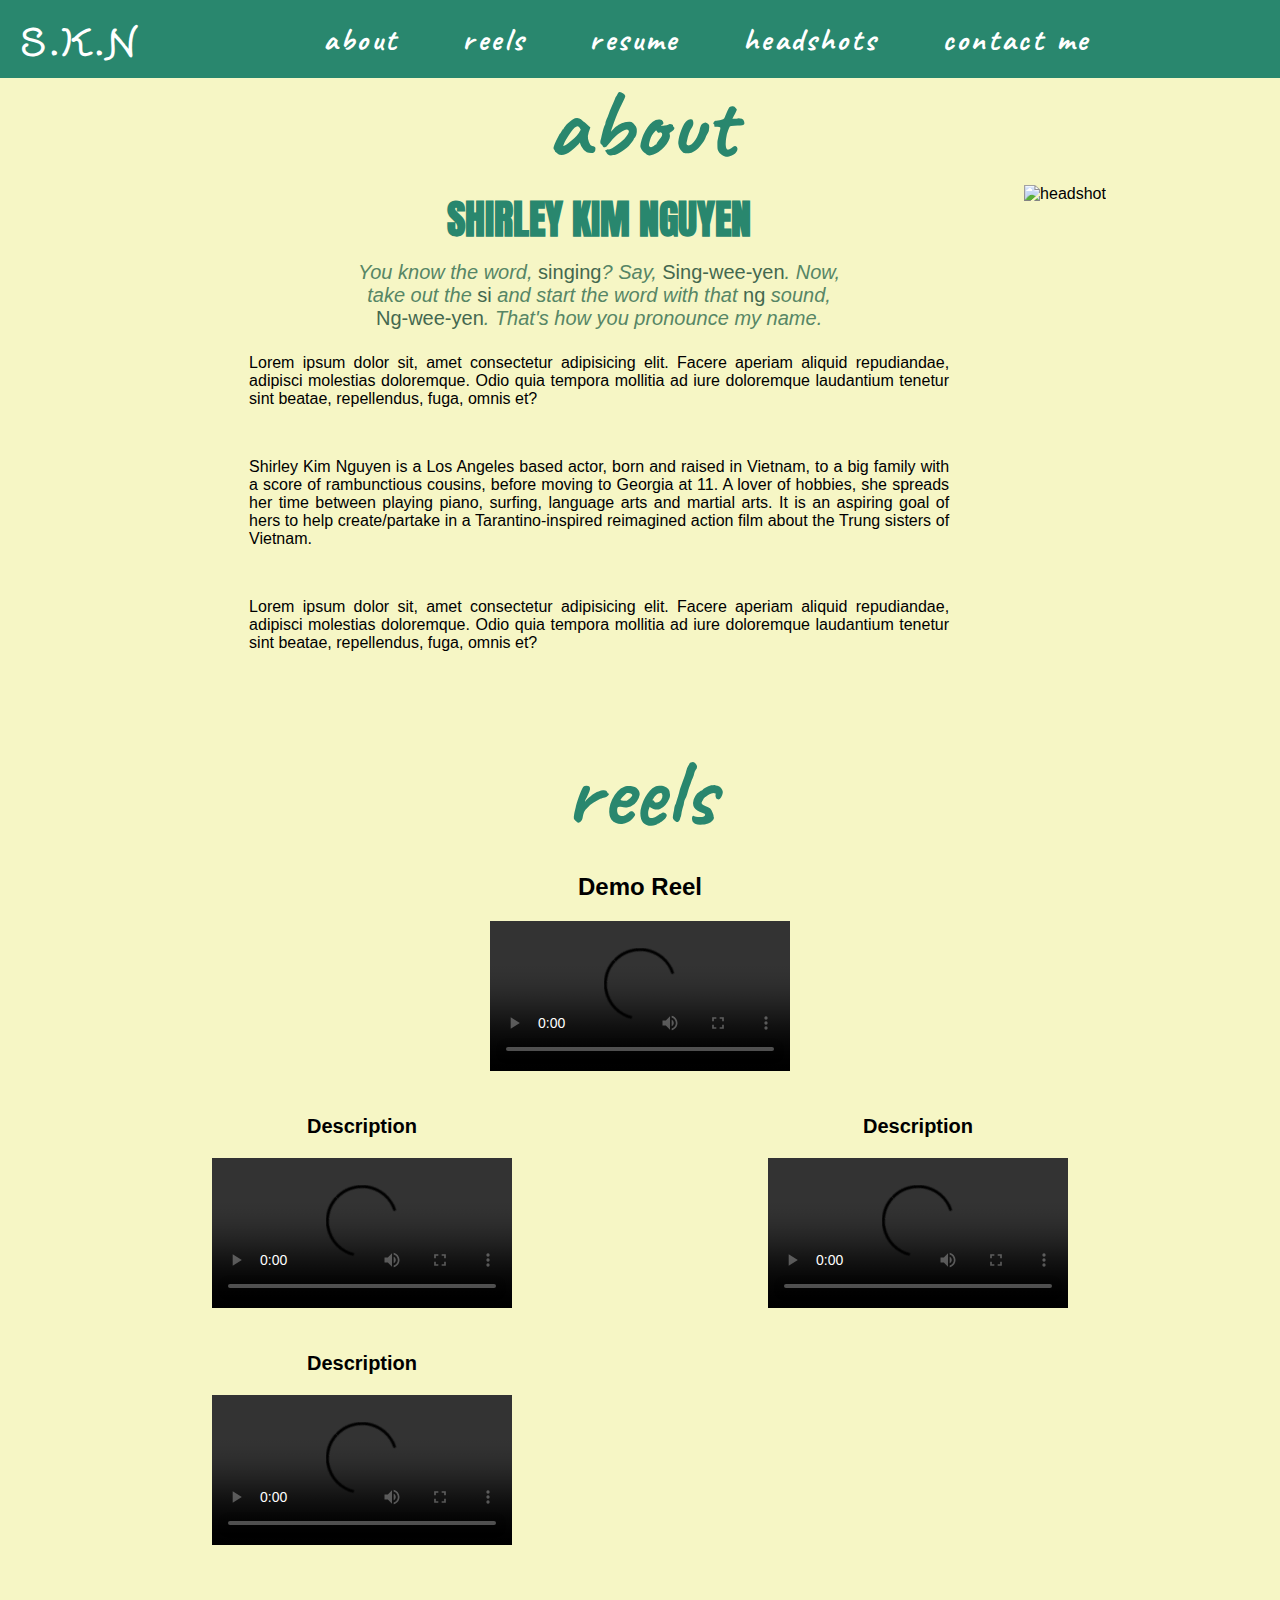
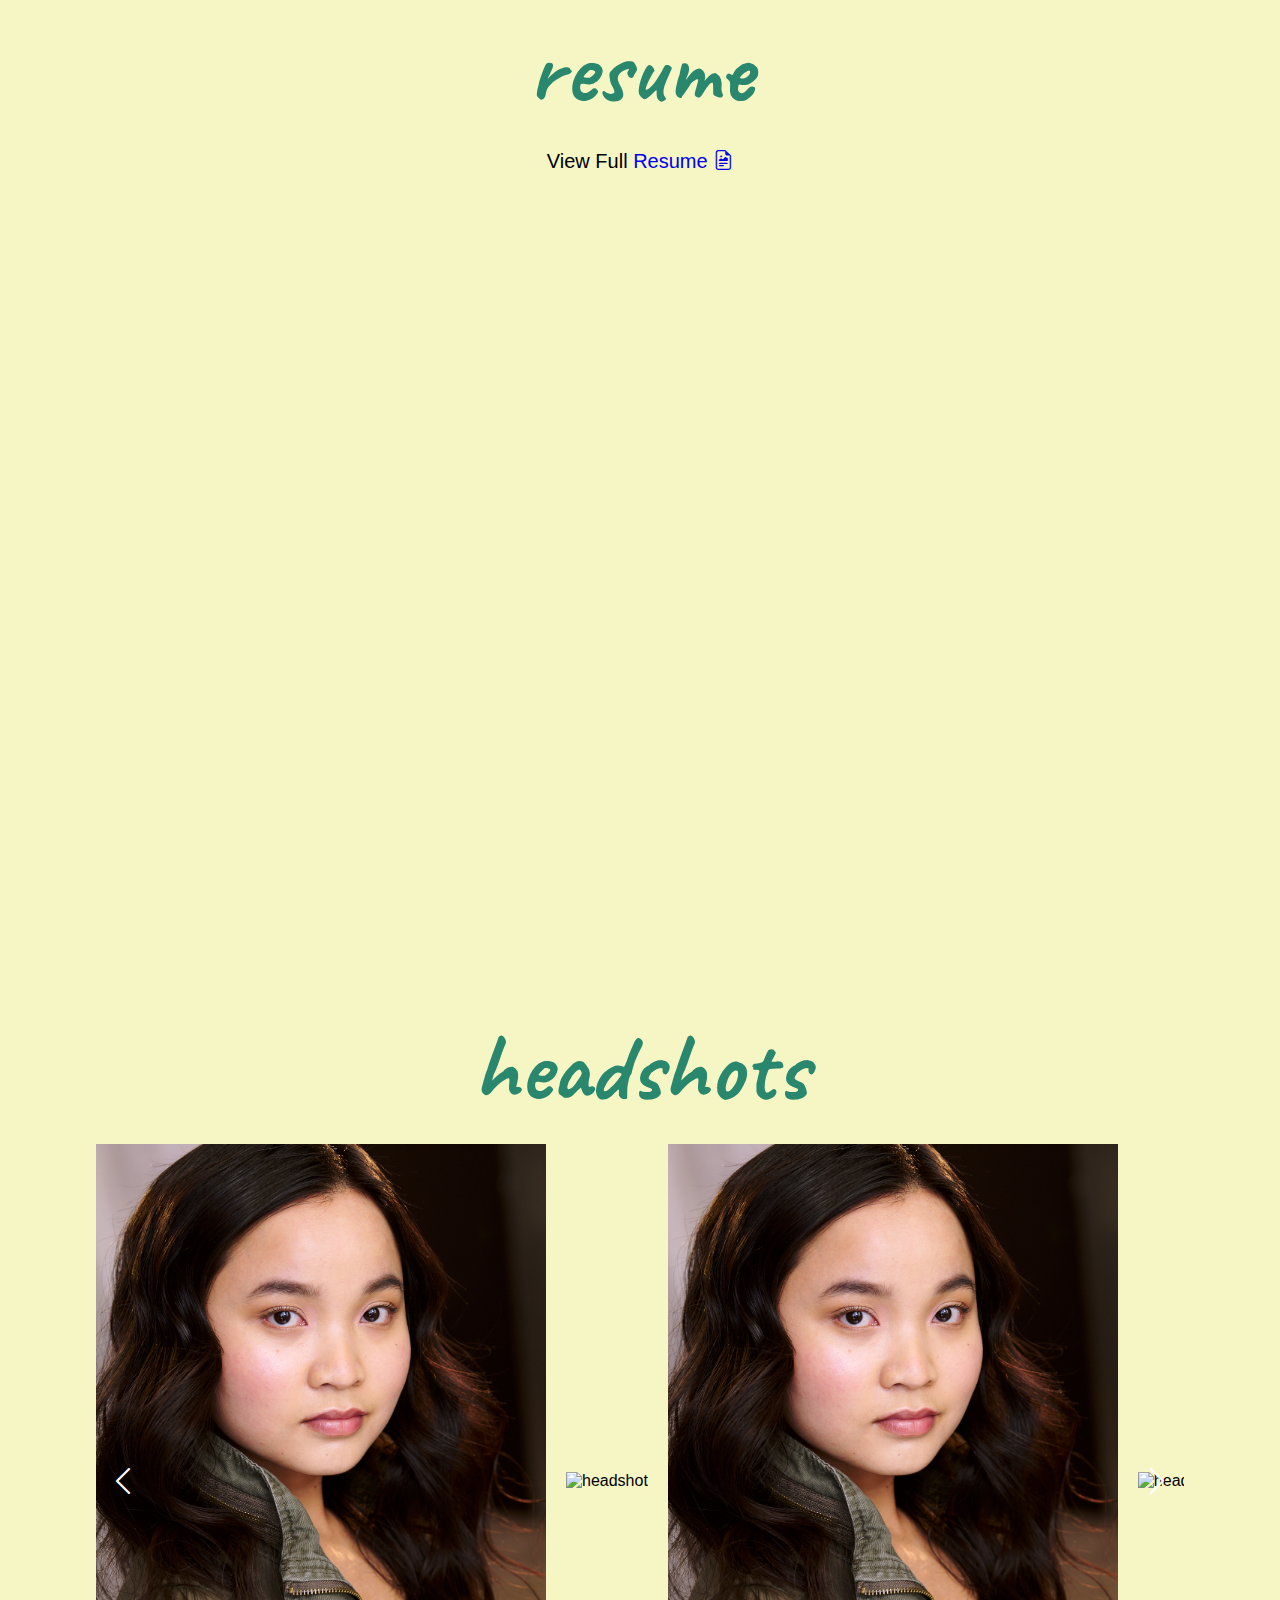
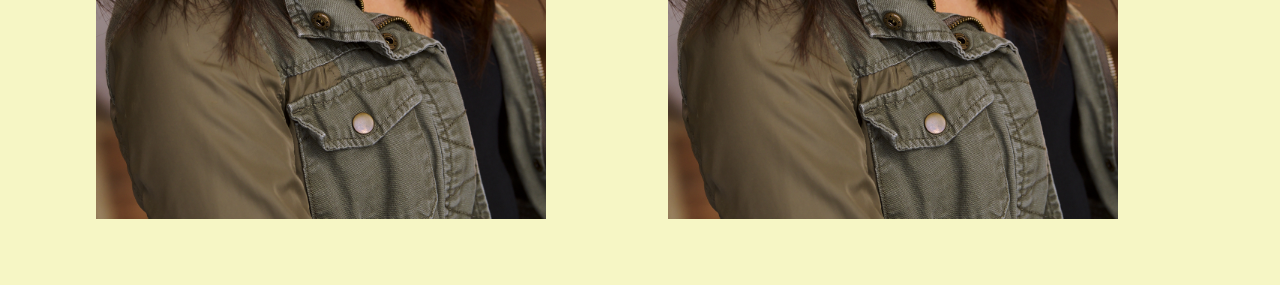
==== info.html @ 16e7fbbd "only finishing touches on nav menus are left. worked somewhat on SEO as well" ====
<!-- <!DOCTYPE html>
<html lang="en"> -->

<head>
    <meta charset="UTF-8" />
    <meta http-equiv="X-UA-Compatible" content="IE=edge" />
    <meta name="viewport" content="width=device-width, initial-scale=1.0" />

    <!-- CSS only -->
    <link rel="stylesheet" href="https://cdn.jsdelivr.net/npm/bootstrap-icons@1.7.2/font/bootstrap-icons.css" />

    <link rel="stylesheet" href="./styles/styles.css" />
    <link rel="stylesheet" href="./styles/info/info.css" />
    <link rel="stylesheet" href="./styles/info/info_navbar.css" />
    <link rel="stylesheet" href="./styles/info/headshots.css" />

    <title>Shirley Kim Nguyen</title>
</head>

<body>
    <header>
        <nav class="nav fixed_nav nav-dark nav_bg">
            <a class="nav_brand" href="/">S.K.N</a>
            <ul id="web_nav_tabs">
                <li>
                    <a class="nav_link" href="/info.html#about">about</a>
                </li>
                <li>
                    <a class="nav_link" href="/info.html#reels">reels</a>
                </li>
                <li>
                    <a class="nav_link" href="/info.html#resume">resume</a>
                </li>
                <li>
                    <a class="nav_link" href="/info.html#headshots">headshots</a>
                </li>
                <li>
                    <a class="nav_link" href="/info.html#contact">contact me</a>
                </li>
            </ul>
            <div class="nav_empty"></div>
            <label for="check" id="hamburger">
                <input type="checkbox" id="hamburger_check" />
                <span></span>
                <span></span>
                <span></span>
            </label>
            <div class="mobile_nav_menu">
                <ul id="mobile_nav_tabs">
                    <li>
                        <a class="nav_link" href="/">Shirley Kim Nguyen</a>
                    </li>
                    <li>
                        <a class="nav_link" href="/info.html#about">about</a>
                    </li>
                    <li>
                        <a class="nav_link" href="/info.html#reels">reels</a>
                    </li>
                    <li>
                        <a class="nav_link" href="/info.html#resume">resume</a>
                    </li>
                    <li>
                        <a class="nav_link" href="/info.html#headshots">headshots</a>
                    </li>
                    <li>
                        <a class="nav_link" href="/info.html#contact" id="contact_me">contact me</a>
                    </li>
                </ul>
            </div>
        </nav>
    </header>

    <main>
        <section id="about">
            <div class="heading">
                <h1>about</h1>
            </div>
            <div class="content image_first_mobile">
                <div class="branding">
                    <h1 class="title_name">SHIRLEY KIM NGUYEN</h1>
                    <div class="about_quote">
                        <em>
                            You know the word,
                            <span class="quote_highlight">singing</span>?
                            Say,
                            <span class="quote_highlight">Sing-wee-yen</span>. Now, take out the
                            <span class="quote_highlight">si</span> and
                            start the word with that
                            <span class="quote_highlight">ng</span>
                            sound,<wbr />
                            <span class="quote_highlight">Ng&#8209;wee&#8209;yen</span>. That's how you pronounce my
                            name.
                        </em>
                    </div>

                    <!-- <em><span class="role">actor</span></em> -->
                    <div class="caption">
                        <p>
                            Lorem ipsum dolor sit, amet consectetur
                            adipisicing elit. Facere aperiam aliquid
                            repudiandae, adipisci molestias doloremque. Odio
                            quia tempora mollitia ad iure doloremque
                            laudantium tenetur sint beatae, repellendus,
                            fuga, omnis et?
                        </p>
                        <br />
                        <p>
                            Shirley Kim Nguyen is a Los Angeles based actor,
                            born and raised in Vietnam, to a big family with
                            a score of rambunctious cousins, before moving
                            to Georgia at 11. A lover of hobbies, she
                            spreads her time between playing piano, surfing,
                            language arts and martial arts. It is an
                            aspiring goal of hers to help create/partake in
                            a Tarantino-inspired reimagined action film
                            about the Trung sisters of Vietnam.
                        </p>
                        <br />
                        <p>
                            Lorem ipsum dolor sit, amet consectetur
                            adipisicing elit. Facere aperiam aliquid
                            repudiandae, adipisci molestias doloremque. Odio
                            quia tempora mollitia ad iure doloremque
                            laudantium tenetur sint beatae, repellendus,
                            fuga, omnis et?
                        </p>
                    </div>
                </div>
                <img src="./public/img/headshots/headshot2.jpg" class="content_img" alt="headshot" />
            </div>
        </section>
        <section id="reels">
            <div class="heading">
                <h1>reels</h1>
            </div>
            <div class="reels_main">
                <h2>Demo Reel</h2>
                <video class="main_vid" controls>
                    <source src="./public/reels/NguyenShirleyKim_Reel.mp4" type="video/mp4" />
                </video>
            </div>
            <div class="reels_grid">
                <div class="reel_vid">
                    <h3>Description</h3>
                    <video class="vid" controls>
                        <source src="./public/reels/NguyenShirleyKim_Reel.mp4" type="video/mp4" />
                    </video>
                </div>
                <div class="reel_vid">
                    <h3>Description</h3>
                    <video class="vid" controls>
                        <source src="./public/reels/NguyenShirleyKim_Reel.mp4" type="video/mp4" />
                    </video>
                </div>
                <div class="reel_vid">
                    <h3>Description</h3>
                    <video class="vid" controls>
                        <source src="./public/reels/NguyenShirleyKim_Reel.mp4" type="video/mp4" />
                    </video>
                </div>
            </div>
        </section>
        <section id="resume">
            <div class="heading">
                <h1>resume</h1>
            </div>
            <p>View Full <a href="/public/ShirleyKimNguyen_Resume.pdf" target="_blank" rel="noopener noreferrer">Resume
                    <i class="bi bi-file-earmark-richtext"></i></a></p>
            <iframe src="./public/ShirleyKimNguyen_Resume.pdf#toolbar=0" frameborder="0"></iframe>
        </section>
        <section id="headshots">
            <div class="heading">
                <h1>headshots</h1>
            </div>
            <div class="headshot_gallery">
                <button class="btn horizontal_scroll" id="slide_left">
                    <i class="bi bi-chevron-left"></i>
                </button>
                <button class="btn horizontal_scroll" id="slide_right">
                    <i class="bi bi-chevron-right"></i>
                </button>
                <ul id="photo_list">
                    <li class="item">
                        <img src="./public/img/headshots/headshot.jpg" class="headshot_img" alt="headshot" />
                    </li>

                    <li class="item">
                        <img src="./public/img/headshots/headshot2.jpg" class="headshot_img" alt="headshot" />
                    </li>
                    <li class="item">
                        <img src="./public/img/headshots/headshot.jpg" class="headshot_img" alt="headshot" />
                    </li>
                    <li class="item">
                        <img src="./public/img/headshots/headshot2.jpg" class="headshot_img" alt="headshot" />
                    </li>
                    <li class="item">
                        <img src="./public/img/headshots/headshot.jpg" class="headshot_img" alt="headshot" />
                    </li>
                    <li class="item">
                        <img src="./public/img/headshots/headshot2.jpg" class="headshot_img" alt="headshot" />
                    </li>
                </ul>
            </div>
        </section>
    </main>

    <!-- JavaScript Bundle with Popper -->
    <script src="https://cdn.jsdelivr.net/npm/bootstrap@5.1.3/dist/js/bootstrap.bundle.min.js"
        integrity="sha384-ka7Sk0Gln4gmtz2MlQnikT1wXgYsOg+OMhuP+IlRH9sENBO0LRn5q+8nbTov4+1p"
        crossorigin="anonymous"></script>
    <script type="text/javascript" src="./javascript/headshotGallery.js"></script>
    <script type="text/javascript" src="./javascript/hamburgerMenu.js"></script>
</body>

</html>
---- styles/styles.css ----
/* fonts */
@import url('https://fonts.googleapis.com/css2?family=Anton&display=swap');

html, body {
    height: 100%;
    width: 100%;
    padding: 0;
    margin: 0;
    font-family: -apple-system, BlinkMacSystemFont, Segoe UI, Roboto, Oxygen,
        Ubuntu, Cantarell, Fira Sans, Droid Sans, Helvetica Neue, sans-serif;
}
---- styles/info/info.css ----
@import url("https://fonts.googleapis.com/css2?family=Anton&display=swap");
@import url("https://fonts.googleapis.com/css2?family=Architects+Daughter&family=Caveat&family=Gloria+Hallelujah&family=Rock+3D&display=swap");
@import url("https://fonts.googleapis.com/css2?family=Advent+Pro:wght@600&family=Arima+Madurai:wght@700&family=Luckiest+Guy&family=Poiret+One&family=Shadows+Into+Light&display=swap");
@import url("https://fonts.googleapis.com/css2?family=Yuji+Hentaigana+Akari&display=swap");

body {
    background-color: #fffce2;
    background-color: #c7c5d8;
    background-color: #f6f6c5;
}

main {
    width: 85%;
    margin: 0 auto;
    margin-bottom: 50px;
    padding-bottom: 50px;
}

h1 {
    margin: 0 auto;
}

/* Section headings  */
.heading {
    width: 100%;
    display: flex;
    justify-content: center;
    align-items: center;
    padding: 64px 0 0 0;
}

.heading h1 {
    font-family: "Caveat", cursive;
    /* font-family: 'Architects Daughter', cursive; */
    /* font-family: 'Gloria Hallelujah', cursive; */
    font-size: 6rem;
    text-align: center;
    color: #29876e;
}

.content {
    display: flex;
    justify-content: center;
    align-items: start;
}

.content_img {
    max-width: 500px;
    margin-bottom: 30px;
}

.branding {
    display: flex;
    flex-direction: column;
    align-items: center;
    text-align: center;
    max-width: 700px;
    margin: 0 75px;
    padding: 0px;
    color: #000000;
}

.title_name {
    font-family: "Anton", sans-serif;
    font-size: 2.5em;
    margin: 0.25rem auto;
    color: #29876e;
}

.about_quote {
    max-width: 500px;
    font-size: 1.25rem;
    text-align: cetner;
    color: #578665;
    margin: 0.5rem auto;
}

.quote_highlight {
    font-style: normal;
    color: #44684f;
}

.caption {
    text-align: justify;
}

.reels_main {
    display: flex;
    flex-direction: column;
    justify-content: space-between;
    align-items: center;
    margin-bottom: 1.5rem;
}

.reels_main h2 {
    font-size: 1.5rem;
}

.main_vid {
    max-width: 80%;
}

.reels_grid {
    display: grid;
    grid-template-columns: repeat(2, 1fr);
    gap: 1.5rem;
    margin: 0 auto;
}

.reel_vid {
    display: flex;
    flex-direction: column;
    justify-content: space-between;
    align-items: center;
}

.reel_vid h3 {
    font-size: 1.25rem;
}

.vid {
    max-width: 100%;
}

iframe {
    width: 100%;
    min-height: 750px;
}

#resume p {
    font-size: 1.25rem;
    text-align: center;
}

#resume p a {
    text-decoration: none;
}

@media screen and (max-width: 1200px) {
    main {
        padding-bottom: 20px;
    }

    .heading {
        padding: 60px 0 0 0;
    }

    .heading h1 {
        font-size: 5rem;
    }

    .content {
        flex-direction: column;
        align-items: center;
    }

    .image_first_mobile {
        flex-direction: column-reverse;
    }

    .title_name {
        font-size: 2rem;
    }

    .main_vid {
        max-width: 100%;
    }

    .reels_grid {
        grid-template-columns: 1fr;
    }

    @media (max-width: 768px) {
        .content_img {
            max-width: 85vw;
        }
        .navbar-brand {
            font-size: 1rem;
        }
    }
}

@media screen and (max-width: 650px) {
    iframe {
        min-height: 450px;
    }
}
---- styles/info/info_navbar.css ----
@import url("https://fonts.googleapis.com/css2?family=Anton&display=swap");
@import url("https://fonts.googleapis.com/css2?family=Architects+Daughter&family=Caveat&family=Gloria+Hallelujah&family=Rock+3D&display=swap");

.nav {
    display: flex;
    justify-content: space-between;
    align-items: center;
    padding: 0.5rem 1.25rem;
}

.fixed_nav {
    position: fixed;
    top: 0;
    right: 0;
    left: 0;
    z-index: 2;
}

.nav_bg {
    /* background-color: rgba(74, 55, 55, 0.95); */
    background-color: rgba(255, 252, 226, 0.5);
    background-color: #37483c;
    background-color: #29876e;
    /* background-color: transparent; */
}

#web_nav_tabs {
    margin: 0;
    padding: 0;
    display: flex;
    justify-content: center;
    align-items: center;
    list-style: none;
}

.nav_brand {
    padding-top: 0.3125rem;
    padding-bottom: 0.3125rem;
    margin-right: 1rem;
    text-decoration: none;
    font-size: 2.25rem;
    font-weight: bold;
    font-family: "Yuji Hentaigana Akari", cursive;
    color: #fff;
}

.nav_link {
    display: block;
    padding: 0.25rem 2rem;

    font-family: "Caveat", cursive;
    text-decoration: none;
    font-size: 2rem;
    font-weight: bold;
    letter-spacing: 0.15rem;

    color: #fff;
}

.nav_brand:hover,
.nav_link:hover {
    color: #fff;
}

.nav_link:hover {
    border-bottom: 2px solid #fff;
}

#hamburger {
    display: flex;
    flex-direction: column;
    align-items: flex-end;
    width: 35px;
    cursor: pointer;
    z-index: 4;
}

#hamburger span {
    background: #315a39;
    background: #fff;
    border-radius: 10px;
    height: 4px;
    margin: 4px 0;
    transition: 0.4s cubic-bezier(0.68, -0.6, 0.32, 1.6);
}

span:nth-of-type(1) {
    width: 50%;
}

span:nth-of-type(2) {
    width: 100%;
}

span:nth-of-type(3) {
    width: 75%;
}

input[type="checkbox"] {
    display: none;
}

input[type="checkbox"]:checked ~ span:nth-of-type(1) {
    transform-origin: bottom;
    transform: rotatez(-45deg) translate(-5px, 1px);
}

input[type="checkbox"]:checked ~ span:nth-of-type(2) {
    transform-origin: top;
    transform: rotatez(45deg);
}

input[type="checkbox"]:checked ~ span:nth-of-type(3) {
    transform-origin: bottom;
    width: 50%;
    transform: translate(-15px, -7px) rotatez(-45deg);
}

.mobile_nav_menu {
    position: fixed;
    display: flex;
    justify-content: center;
    align-items: center;

    transform: translateY(-100%);
    transition: transform 0.4s;

    top: 0;
    left: 0;
    right: 0;
    bottom: 0;
    z-index: 3;

    background: #29876e;

    padding-top: 4rem;
}

#mobile_nav_tabs {
    margin: 0;
    padding: 0;

    display: flex;
    flex-direction: column;
    justify-content: space-evenly;
    align-items: center;

    color: white;
    list-style: none;
    text-align: center;
    height: 45%;
}

.show_mobile_nav_menu {
    transform: translateY(0);
}

@media screen and (max-width: 1100px) {
    .nav_brand {
        font-size: 1.5rem;
    }

    #web_nav_tabs {
        display: none;
    }

    .nav_empty {
        display: none;
    }

    .nav_link#contact_me {
        color: #f6f6c5;
        border: 2px solid #f6f6c5;
        border-radius: 5px;
        transition: 0.2s ease-in-out;
        background: #b8d5cd;
        /* background: linear-gradient(to right, #f5f7fa -50%, #29876e 250%); */
        background: transparent;
        /* color: #29876e; */
    }
}

@media screen and (min-width: 1100px) {
    #hamburger {
        display: none;
    }
}
---- styles/info/headshots.css ----
:root {
    --slider-color-from: rgba(0, 0, 0, 0.1);
    --slider-color-to: rgba(0, 0, 0, 0.5);
}

.headshot_gallery {
    position: relative;
}

.horizontal_scroll {
    position: absolute;
    top: 0;
    bottom: 0;
    z-index: 1;
    display: flex;
    justify-content: center;
    align-items: center;
    min-width: 50px;
    width: 5%;
    font-size: 2rem;
    color: #fff;
}

.btn {
    background-color: transparent;
    text-decoration: none;
    text-align: center;
    border: none;
    background-color: transparent;
    /* font-size: 1.5rem; */
}

.horizontal_scroll:hover {
    background-color: var(--slider-color-to);
    color: #efefef;
}

#slide_left {
    left: 0;
}

#slide_right {
    right: 0;
}

#photo_list {
    display: flex;
    overflow-x: hidden;
    padding: 0;

    /* prevent accidentally going back or triggering other swipe events */
    overscroll-behavior: contain;

    /* hide scroll bar */
    scrollbar-width: none; /* Firefox */

    /* disbable vertical scroll for touch */
    touch-action: pan-x;

    /* scroll snapping */
    scroll-snap-type: x mandatory;

    scroll-behavior: smooth;

    column-gap: 20px;
}

/* hide scroll bar for Chrome, Safari, Opera, maybe Edge too (b/c Edge doesn't use -ms-overflow-style) */
#photo_list::-webkit-scrollbar {
    display: none;
}

.item {
    flex-shrink: 0;

    /* scroll snapping */
    scroll-snap-align: center;

    /* maybe this will work in the future 🤷‍♂️ */
    scroll-snap-stop: always;

    display: flex;
    justify-content: center;
    align-items: center;
}

.item:last-child {
    position: relative;
    scroll-snap-align: end;
}

.item:last-child::after {
    position: absolute;
    left: 100%;
    height: 1px;
    width: 20px;
    display: block;
    content: "";
}

.headshot_img {
    max-width: 450px;
}

@media screen and (max-width: 600px), (max-height: 600px) {
    .headshot_img {
        max-width: 200px;
    }
}
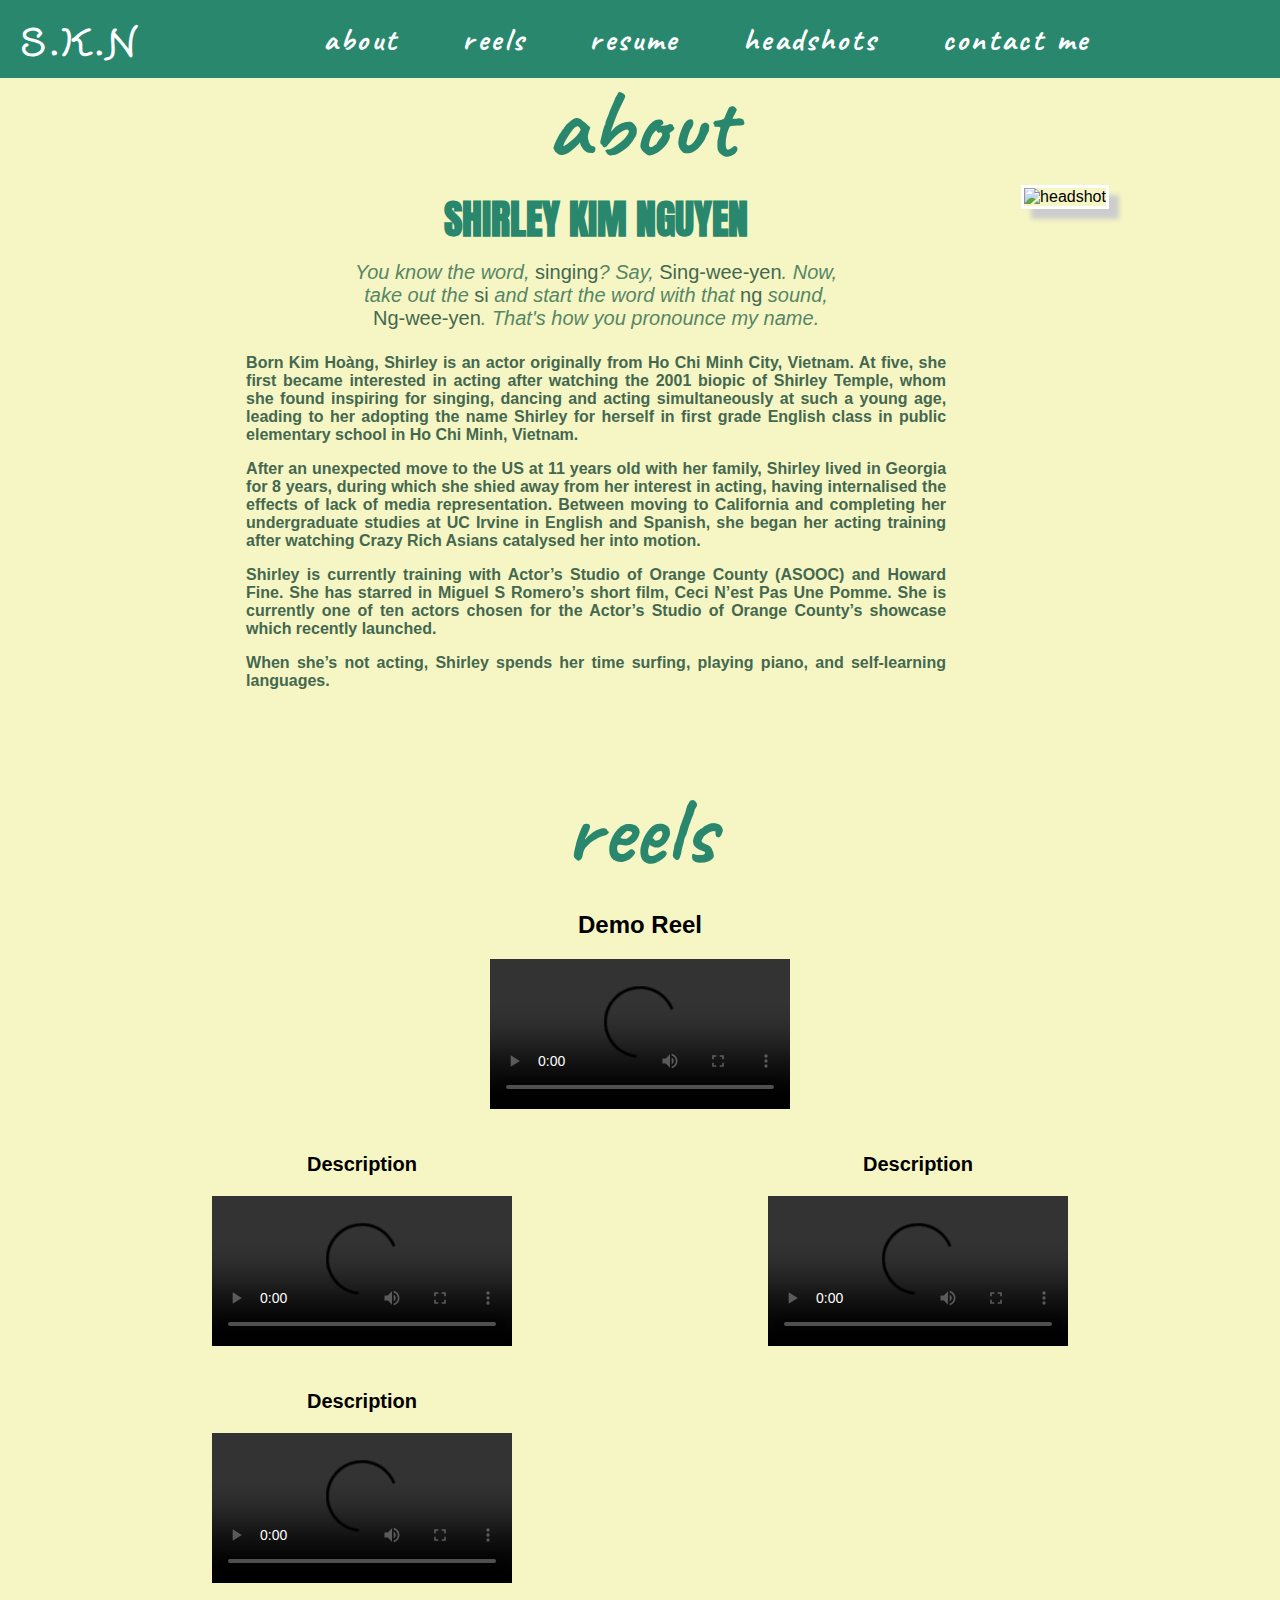
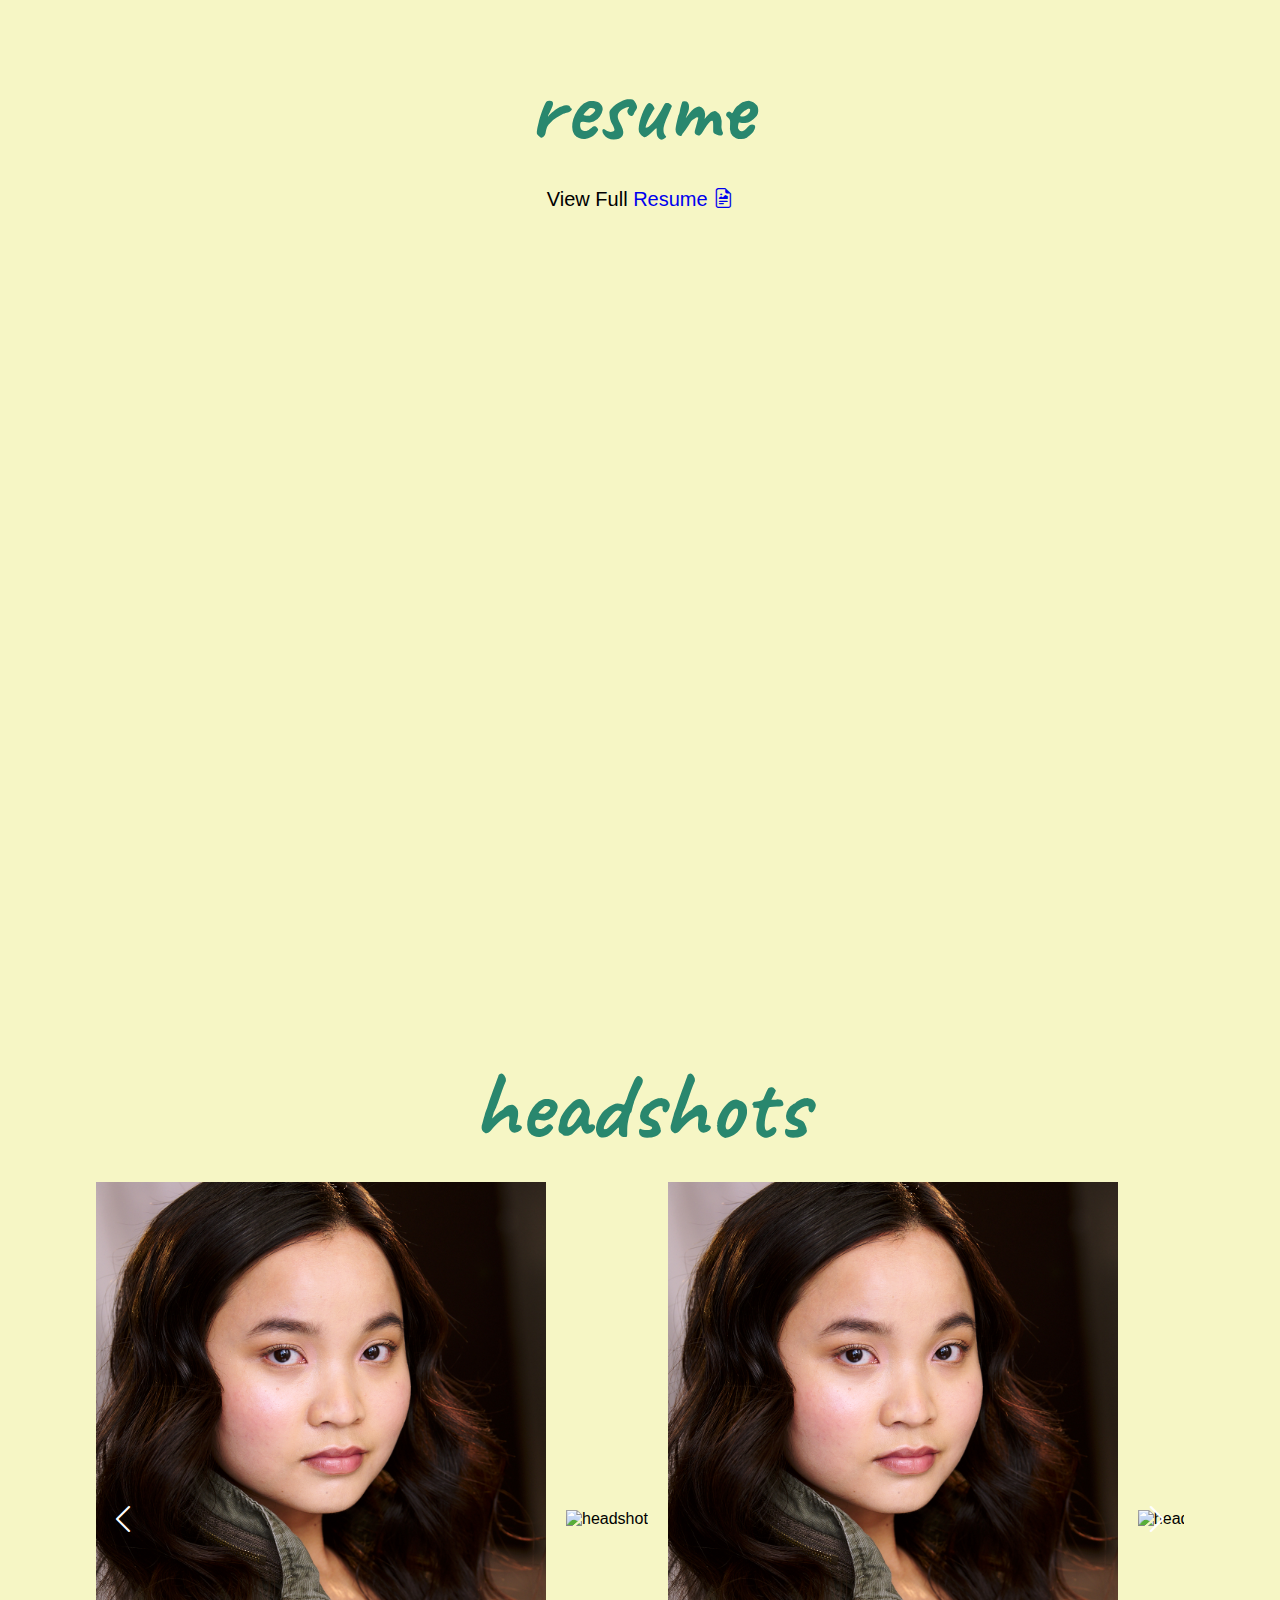
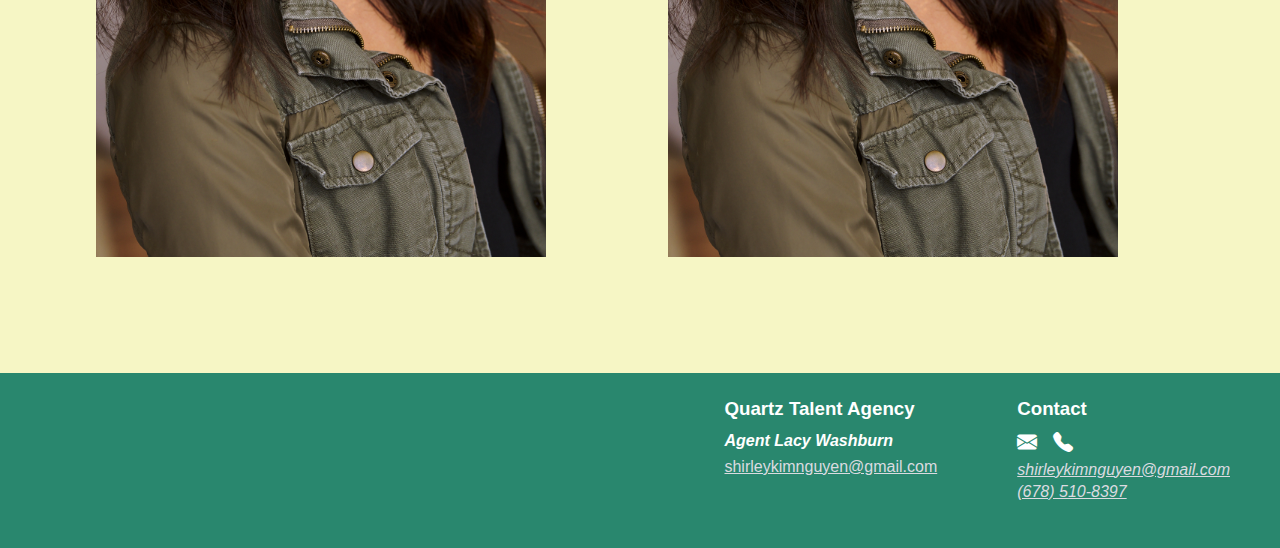
==== commit 7131121e: "added footer for both mobile and web" ====
--- a/info.html
+++ b/info.html
@@ -13,8 +13,13 @@
     <link rel="stylesheet" href="./styles/info/info.css" />
     <link rel="stylesheet" href="./styles/info/info_navbar.css" />
     <link rel="stylesheet" href="./styles/info/headshots.css" />
-
-    <title>Shirley Kim Nguyen</title>
+    <link rel="stylesheet" href="./styles/info/footer.css" />
+
+    <!-- Canonical URL -->
+    <link rel="canonical" href="https://skn1997.github.io/info" />
+    <link rel="alternate" href="https://skn1997.github.io/info.html" />
+
+    <title>Shirley Kim Nguyen | Portfolio Website</title>
 </head>
 
 <body>
@@ -48,7 +53,7 @@
             <div class="mobile_nav_menu">
                 <ul id="mobile_nav_tabs">
                     <li>
-                        <a class="nav_link" href="/">Shirley Kim Nguyen</a>
+                        <a class="nav_link" href="/" id="mobile_nav_tabs_home">S.K.N</a>
                     </li>
                     <li>
                         <a class="nav_link" href="/info.html#about">about</a>
@@ -95,35 +100,28 @@
 
                     <!-- <em><span class="role">actor</span></em> -->
                     <div class="caption">
+                        <p>Born Kim Hoàng, Shirley is an actor originally from Ho Chi Minh City, Vietnam. At five, she
+                            first became interested in acting after watching the 2001 biopic of Shirley Temple, whom she
+                            found inspiring for singing, dancing and acting simultaneously at such a young age, leading
+                            to her adopting the name Shirley for herself in first grade English class in public
+                            elementary school in Ho Chi Minh, Vietnam.
+                        </p>
                         <p>
-                            Lorem ipsum dolor sit, amet consectetur
-                            adipisicing elit. Facere aperiam aliquid
-                            repudiandae, adipisci molestias doloremque. Odio
-                            quia tempora mollitia ad iure doloremque
-                            laudantium tenetur sint beatae, repellendus,
-                            fuga, omnis et?
+                            After an unexpected move to the US at 11 years old with her family, Shirley lived in Georgia
+                            for 8 years, during which she shied away from her interest in acting, having internalised
+                            the effects of lack of media representation. Between moving to California and completing her
+                            undergraduate studies at UC Irvine in English and Spanish, she began her acting training
+                            after watching Crazy Rich Asians catalysed her into motion.
                         </p>
-                        <br />
                         <p>
-                            Shirley Kim Nguyen is a Los Angeles based actor,
-                            born and raised in Vietnam, to a big family with
-                            a score of rambunctious cousins, before moving
-                            to Georgia at 11. A lover of hobbies, she
-                            spreads her time between playing piano, surfing,
-                            language arts and martial arts. It is an
-                            aspiring goal of hers to help create/partake in
-                            a Tarantino-inspired reimagined action film
-                            about the Trung sisters of Vietnam.
+                            Shirley is currently training with Actor’s Studio of Orange County (ASOOC) and Howard Fine.
+                            She has starred in Miguel S Romero’s short film, Ceci N’est Pas Une Pomme. She is currently
+                            one of ten actors chosen for the Actor’s Studio of Orange County’s showcase which recently
+                            launched.
                         </p>
-                        <br />
                         <p>
-                            Lorem ipsum dolor sit, amet consectetur
-                            adipisicing elit. Facere aperiam aliquid
-                            repudiandae, adipisci molestias doloremque. Odio
-                            quia tempora mollitia ad iure doloremque
-                            laudantium tenetur sint beatae, repellendus,
-                            fuga, omnis et?
-                        </p>
+                            When she’s not acting, Shirley spends her time surfing, playing piano, and self-learning
+                            languages.</p>
                     </div>
                 </div>
                 <img src="./public/img/headshots/headshot2.jpg" class="content_img" alt="headshot" />
@@ -204,10 +202,25 @@
         </section>
     </main>
 
-    <!-- JavaScript Bundle with Popper -->
-    <script src="https://cdn.jsdelivr.net/npm/bootstrap@5.1.3/dist/js/bootstrap.bundle.min.js"
-        integrity="sha384-ka7Sk0Gln4gmtz2MlQnikT1wXgYsOg+OMhuP+IlRH9sENBO0LRn5q+8nbTov4+1p"
-        crossorigin="anonymous"></script>
+    <footer id="contact">
+        <div class="agency_contact">
+            <h3>Quartz Talent Agency</h3>
+            <h4 id="agent_name">Agent Lacy Washburn</h4>
+            <p><a href="mailto: shirleykimnguyen@gmail.com">shirleykimnguyen@gmail.com</a></p>
+        </div>
+        <div class="my_contact">
+            <h3>Contact</h3>
+            <div class="my_contact_icons">
+                <p><a href="mailto: shirleykimnguyen@gmail.com"><i class="bi bi-envelope-fill"></i></a></p>
+                <p><a href="tel:+16785108397"><i class="bi bi-telephone-fill"></i></a></p>
+            </div>
+            <div class="my_contact_info">
+                <p><a href="mailto: shirleykimnguyen@gmail.com"><em>shirleykimnguyen@gmail.com</em></a></p>
+                <p><a href="tel:+16785108397"><em>(678) 510-8397</em></a></p>
+            </div>
+        </div>
+    </footer>
+
     <script type="text/javascript" src="./javascript/headshotGallery.js"></script>
     <script type="text/javascript" src="./javascript/hamburgerMenu.js"></script>
 </body>
--- a/styles/info/info.css
+++ b/styles/info/info.css
@@ -4,8 +4,6 @@
 @import url("https://fonts.googleapis.com/css2?family=Yuji+Hentaigana+Akari&display=swap");
 
 body {
-    background-color: #fffce2;
-    background-color: #c7c5d8;
     background-color: #f6f6c5;
 }
 
@@ -31,8 +29,7 @@
 
 .heading h1 {
     font-family: "Caveat", cursive;
-    /* font-family: 'Architects Daughter', cursive; */
-    /* font-family: 'Gloria Hallelujah', cursive; */
+
     font-size: 6rem;
     text-align: center;
     color: #29876e;
@@ -45,8 +42,11 @@
 }
 
 .content_img {
-    max-width: 500px;
+    border: 3px solid #fff;
+    max-width: 450px;
     margin-bottom: 30px;
+    box-shadow: 5px 5px rgb(112, 112, 112);
+    box-shadow: 10px 10px 5px #ccc;
 }
 
 .branding {
@@ -82,6 +82,8 @@
 
 .caption {
     text-align: justify;
+    color: #44684f;
+    font-weight: 600;
 }
 
 .reels_main {
--- a/styles/info/footer.css
+++ b/styles/info/footer.css
@@ -0,0 +1,96 @@
+footer {
+    position: relative;
+    bottom: 0;
+    left: 0;
+    right: 0;
+    background-color: #29876e;
+
+    display: flex;
+    justify-content: flex-end;
+    align-items: flex-start;
+
+    min-height: 125px;
+    padding: 25px 50px;
+}
+
+.agency_contact *,
+.my_contact * {
+    margin-top: 0;
+    margin-bottom: 0;
+}
+
+.agency_contact {
+    display: flex;
+    flex-direction: column;
+    justify-content: flex-start;
+    align-items: flex-start;
+
+    color: #fff;
+}
+
+.my_contact {
+    display: flex;
+    flex-direction: column;
+    justify-content: flex-start;
+    align-items: flex-start;
+
+    color: #fff;
+}
+
+.my_contact_info a,
+.agency_contact a {
+    color: #fff;
+    color: #dbdbe0;
+}
+
+#agent_name {
+    font-style: italic;
+    font-weight: 600;
+}
+
+.agency_contact h3,
+.my_contact h3 {
+    margin-bottom: 0.75rem;
+}
+
+.agency_contact h4 {
+    margin-bottom: 0.5rem;
+}
+
+.my_contact_icons {
+    display: flex;
+    justify-content: flex-start;
+    align-items: center;
+    margin-bottom: 0.55rem;
+    font-size: 1.25rem;
+}
+
+.my_contact_icons a {
+    color: #fff;
+    margin-right: 1rem;
+}
+
+.my_contact_info p {
+    margin-bottom: 0.25rem;
+}
+
+@media screen and (min-width: 600px) {
+    footer > div {
+        margin: 0 2.5rem;
+    }
+
+    footer > div:nth-last-child(1) {
+        margin-right: 0;
+    }
+}
+
+@media screen and (max-width: 600px) {
+    footer {
+        flex-direction: column-reverse;
+        align-items: flex-start;
+    }
+
+    footer > div {
+        margin: 1rem 0;
+    }
+}
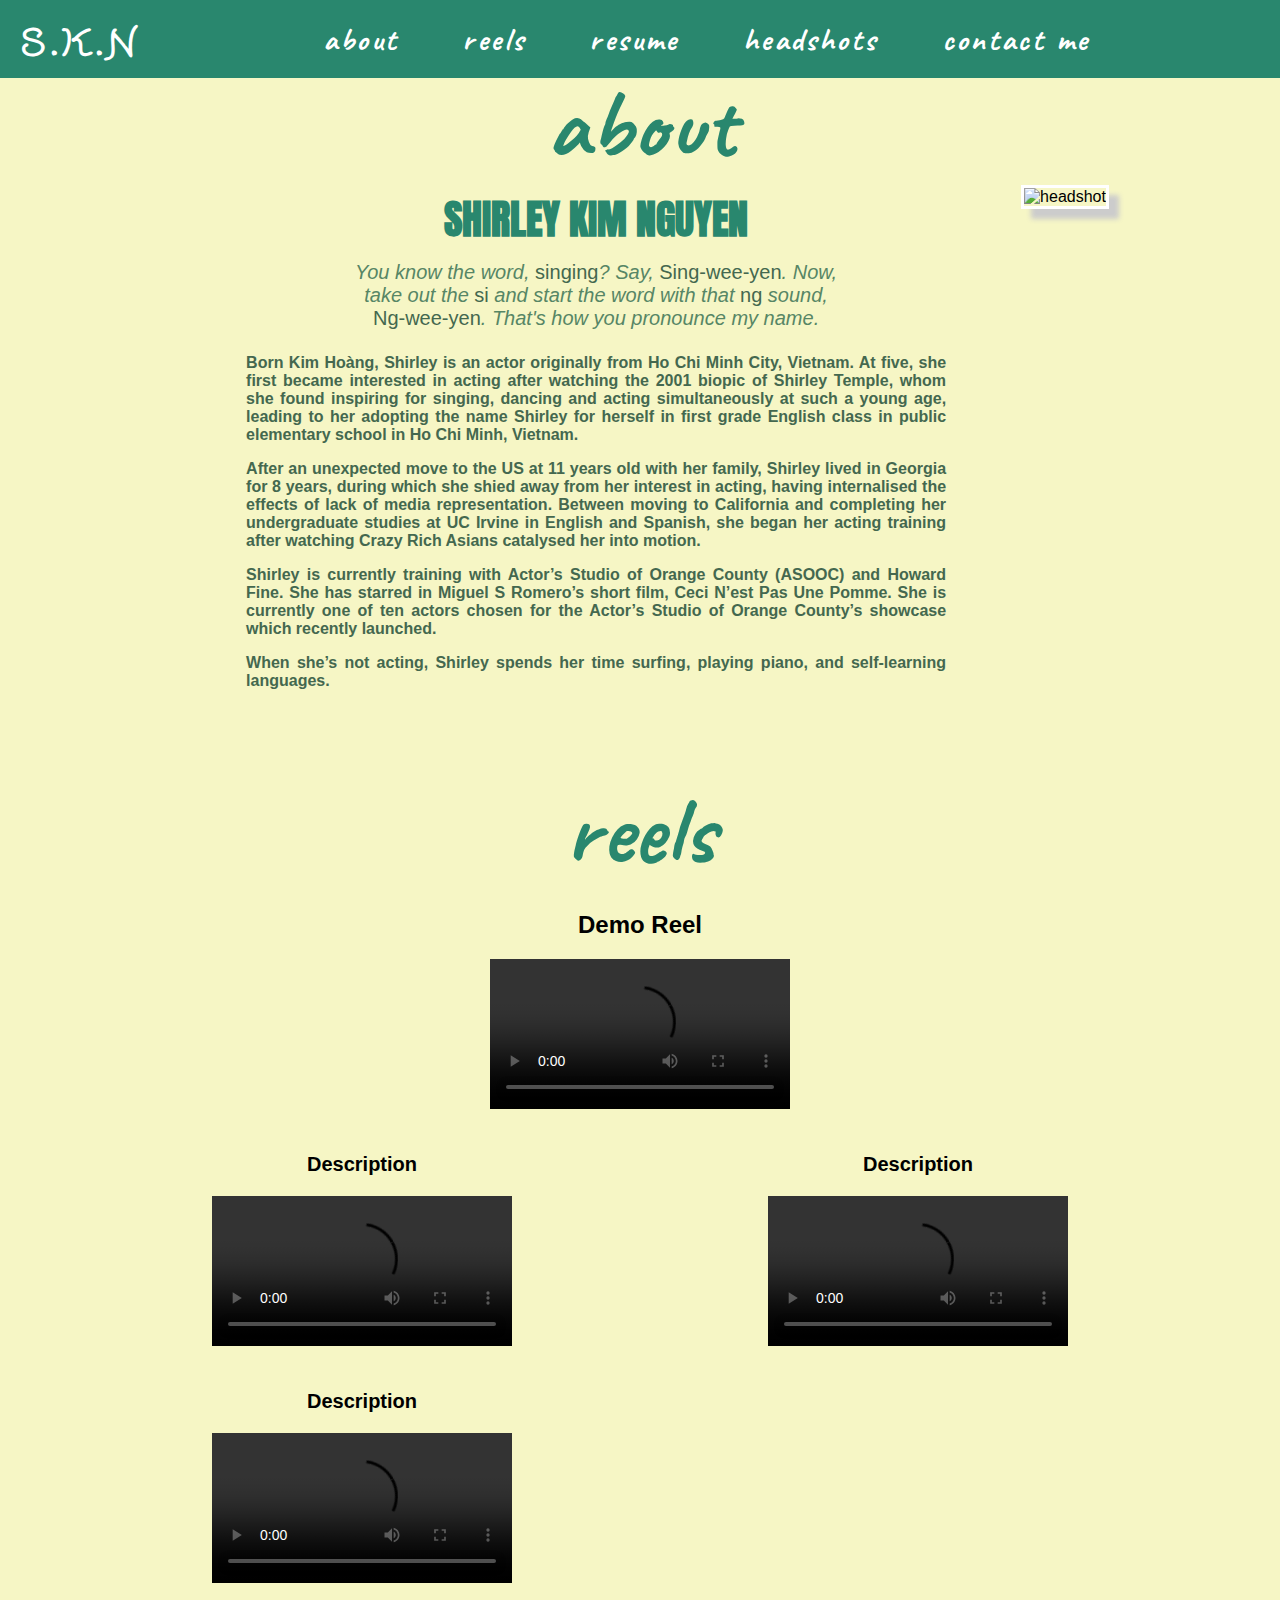
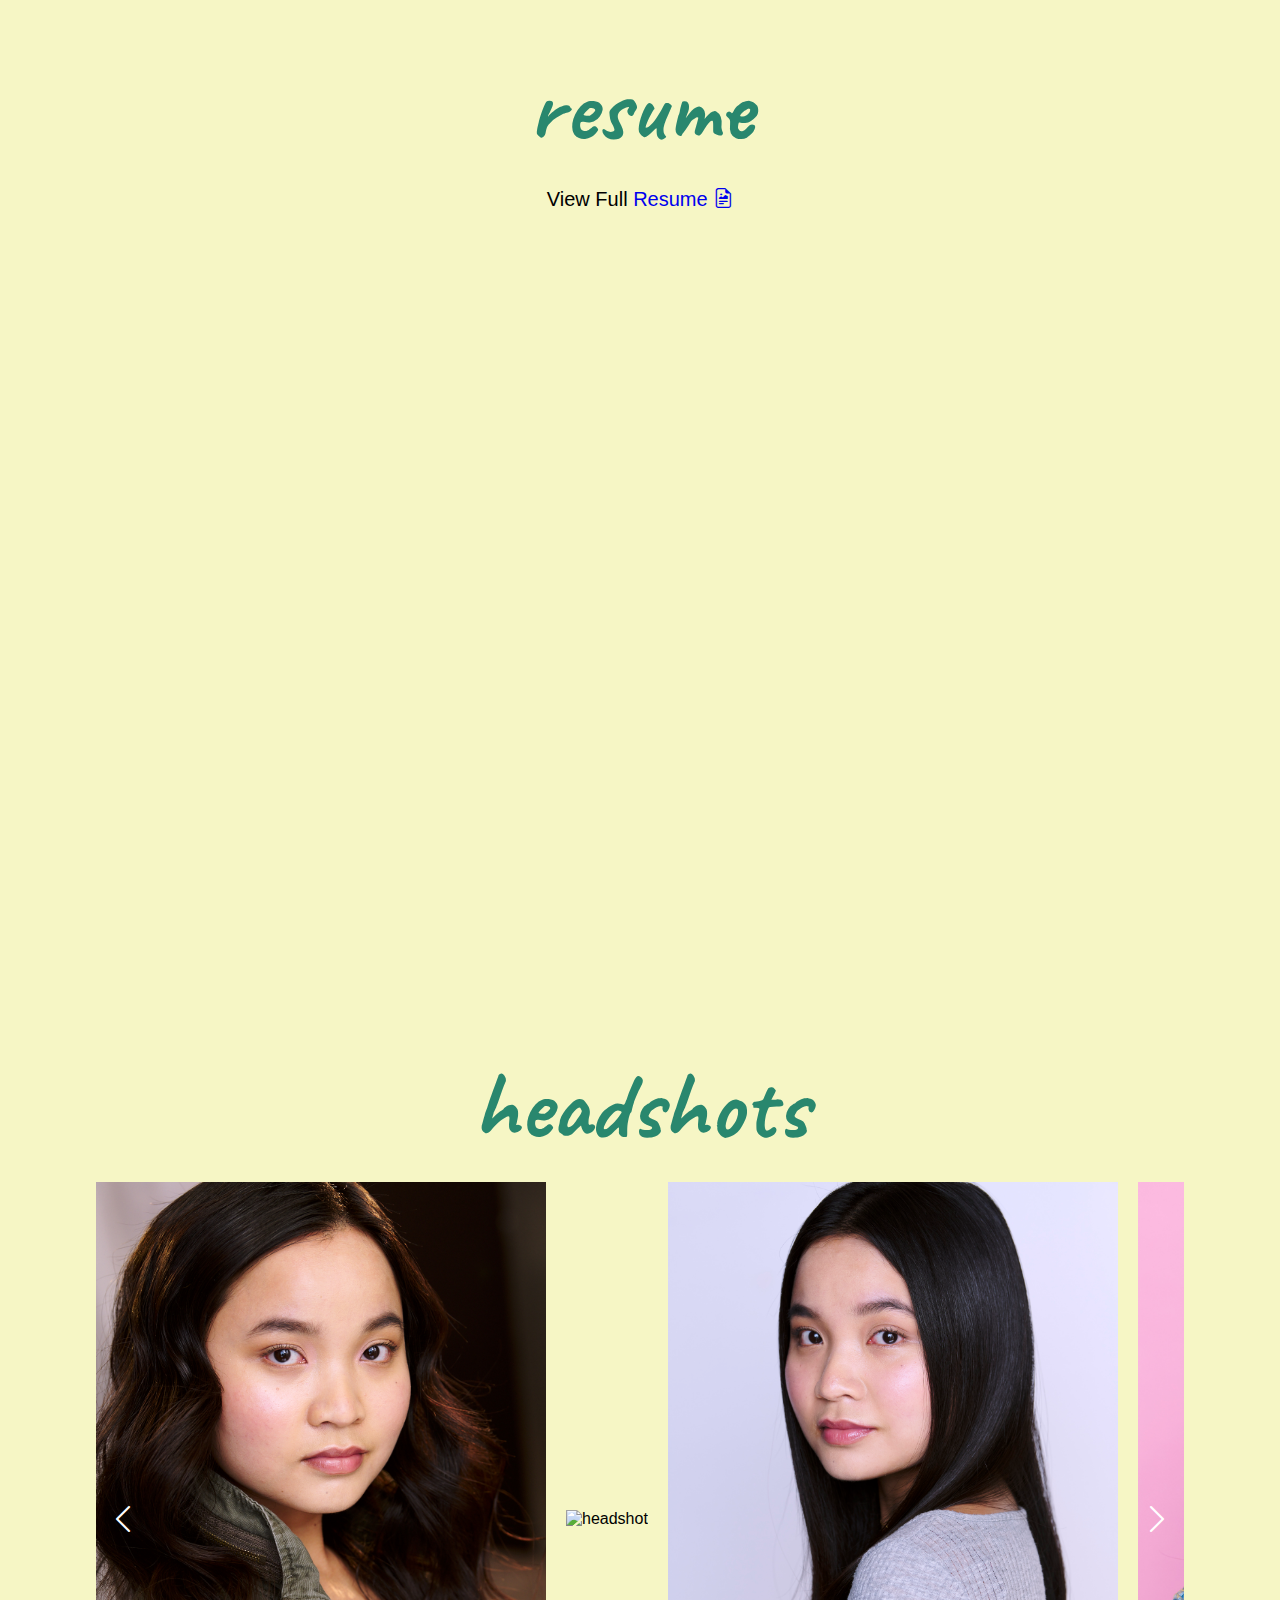
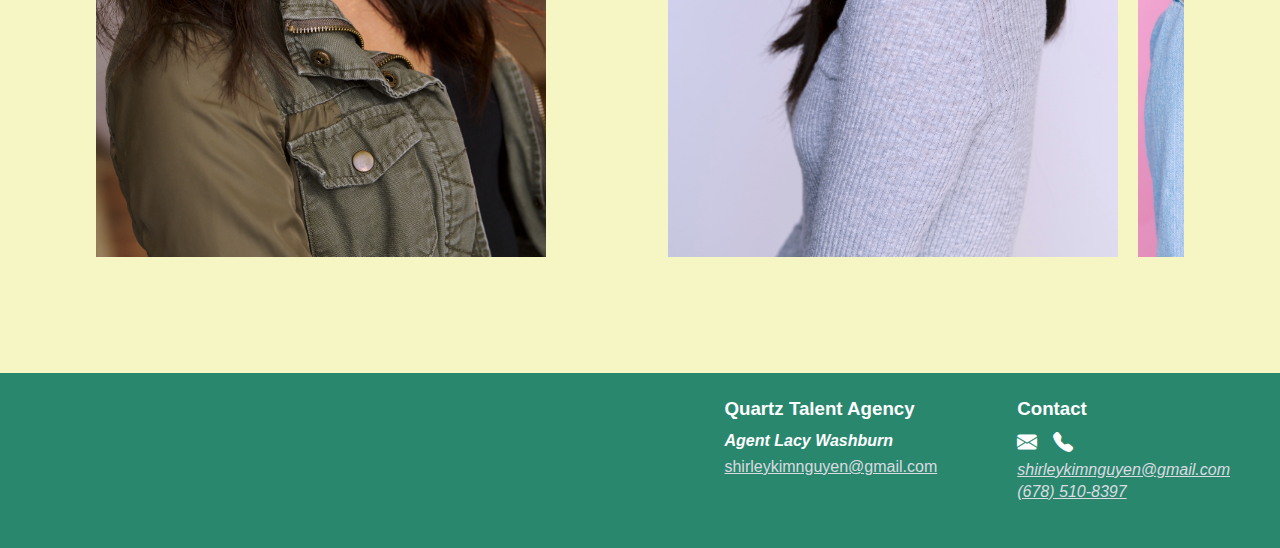
==== commit 2acff4fd: "Retry since last commit didn't seem to go through" ====
--- a/info.html
+++ b/info.html
@@ -18,11 +18,12 @@
     <!-- Canonical URL -->
     <link rel="canonical" href="https://skn1997.github.io/info" />
     <link rel="alternate" href="https://skn1997.github.io/info.html" />
-
+    <script type="text/javascript" src="./javascript/infoIdAnchorTagScroll.js"></script>
+
+</head>
+
+<body>
     <title>Shirley Kim Nguyen | Portfolio Website</title>
-</head>
-
-<body>
     <header>
         <nav class="nav fixed_nav nav-dark nav_bg">
             <a class="nav_brand" href="/">S.K.N</a>
@@ -54,21 +55,28 @@
                 <ul id="mobile_nav_tabs">
                     <li>
                         <a class="nav_link" href="/" id="mobile_nav_tabs_home">S.K.N</a>
-                    </li>
-                    <li>
-                        <a class="nav_link" href="/info.html#about">about</a>
-                    </li>
-                    <li>
-                        <a class="nav_link" href="/info.html#reels">reels</a>
-                    </li>
-                    <li>
-                        <a class="nav_link" href="/info.html#resume">resume</a>
-                    </li>
-                    <li>
-                        <a class="nav_link" href="/info.html#headshots">headshots</a>
-                    </li>
-                    <li>
-                        <a class="nav_link" href="/info.html#contact" id="contact_me">contact me</a>
+
+                    </li>
+                    <li>
+                        <button class="btn" onclick="toggleMenu()"><a class="nav_link"
+                                href="/info.html#about">about</a></button>
+
+                    </li>
+                    <li>
+                        <button class="btn" onclick="toggleMenu()"><a class="nav_link"
+                                href="/info.html#reels">reels</a></button>
+                    </li>
+                    <li>
+                        <button class="btn" onclick="toggleMenu()"><a class="nav_link"
+                                href="/info.html#resume">resume</a></button>
+                    </li>
+                    <li>
+                        <button class="btn" onclick="toggleMenu()"><a class="nav_link"
+                                href="/info.html#headshots">headshots</a></button>
+                    </li>
+                    <li>
+                        <button class="btn" onclick="toggleMenu()"><a class="nav_link" href="/info.html#contact"
+                                id="contact_me">contact me</a></button>
                     </li>
                 </ul>
             </div>
@@ -181,21 +189,29 @@
                     <li class="item">
                         <img src="./public/img/headshots/headshot.jpg" class="headshot_img" alt="headshot" />
                     </li>
-
                     <li class="item">
                         <img src="./public/img/headshots/headshot2.jpg" class="headshot_img" alt="headshot" />
                     </li>
                     <li class="item">
-                        <img src="./public/img/headshots/headshot.jpg" class="headshot_img" alt="headshot" />
-                    </li>
-                    <li class="item">
-                        <img src="./public/img/headshots/headshot2.jpg" class="headshot_img" alt="headshot" />
-                    </li>
-                    <li class="item">
-                        <img src="./public/img/headshots/headshot.jpg" class="headshot_img" alt="headshot" />
-                    </li>
-                    <li class="item">
-                        <img src="./public/img/headshots/headshot2.jpg" class="headshot_img" alt="headshot" />
+                        <img src="./public/img/headshots/headshot3.jpg" class="headshot_img" alt="headshot" />
+                    </li>
+                    <li class="item">
+                        <img src="./public/img/headshots/headshot4.jpg" class="headshot_img" alt="headshot" />
+                    </li>
+                    <li class="item">
+                        <img src="./public/img/headshots/headshot5.jpg" class="headshot_img" alt="headshot" />
+                    </li>
+                    <li class="item">
+                        <img src="./public/img/headshots/headshot6.jpg" class="headshot_img" alt="headshot" />
+                    </li>
+                    <li class="item">
+                        <img src="./public/img/headshots/headshot7.jpg" class="headshot_img" alt="headshot" />
+                    </li>
+                    <li class="item">
+                        <img src="./public/img/headshots/headshot8.jpg" class="headshot_img" alt="headshot" />
+                    </li>
+                    <li class="item">
+                        <img src="./public/img/headshots/headshot9.jpg" class="headshot_img" alt="headshot" />
                     </li>
                 </ul>
             </div>
@@ -221,6 +237,7 @@
         </div>
     </footer>
 
+
     <script type="text/javascript" src="./javascript/headshotGallery.js"></script>
     <script type="text/javascript" src="./javascript/hamburgerMenu.js"></script>
 </body>
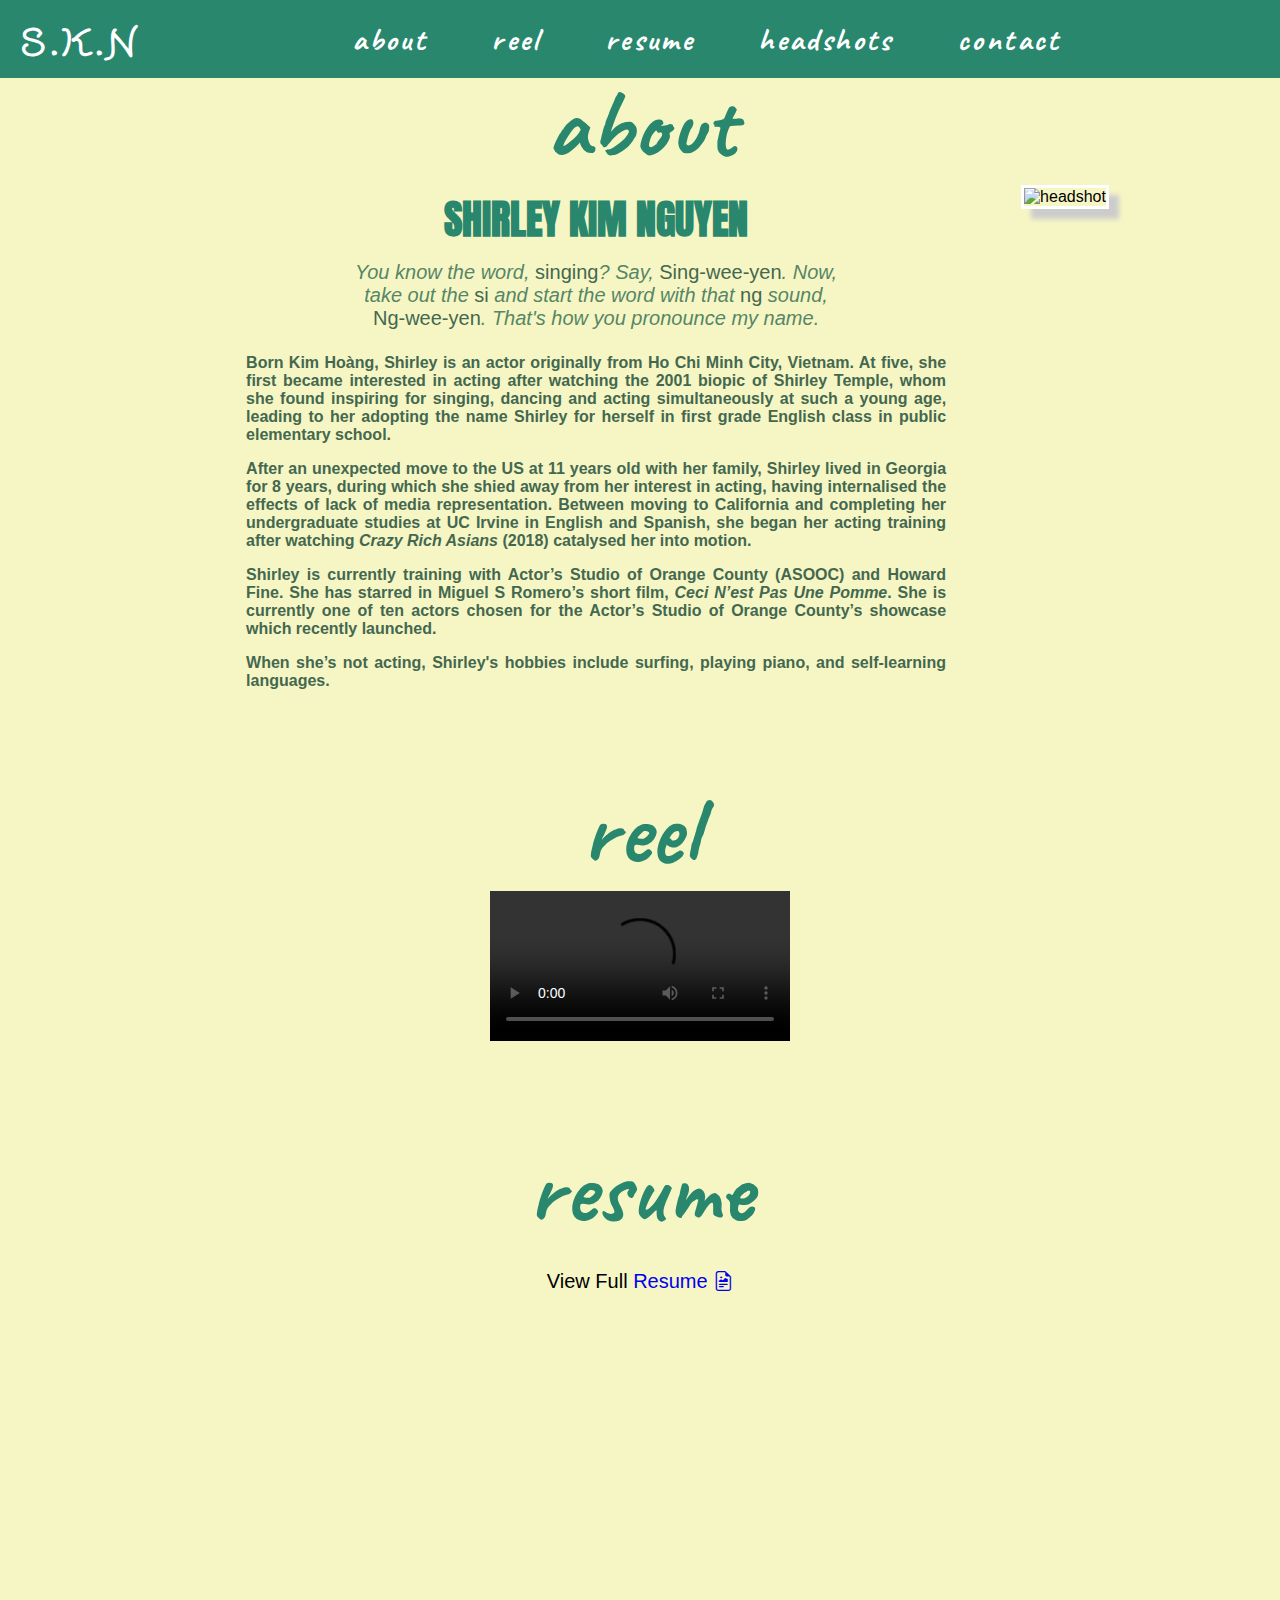
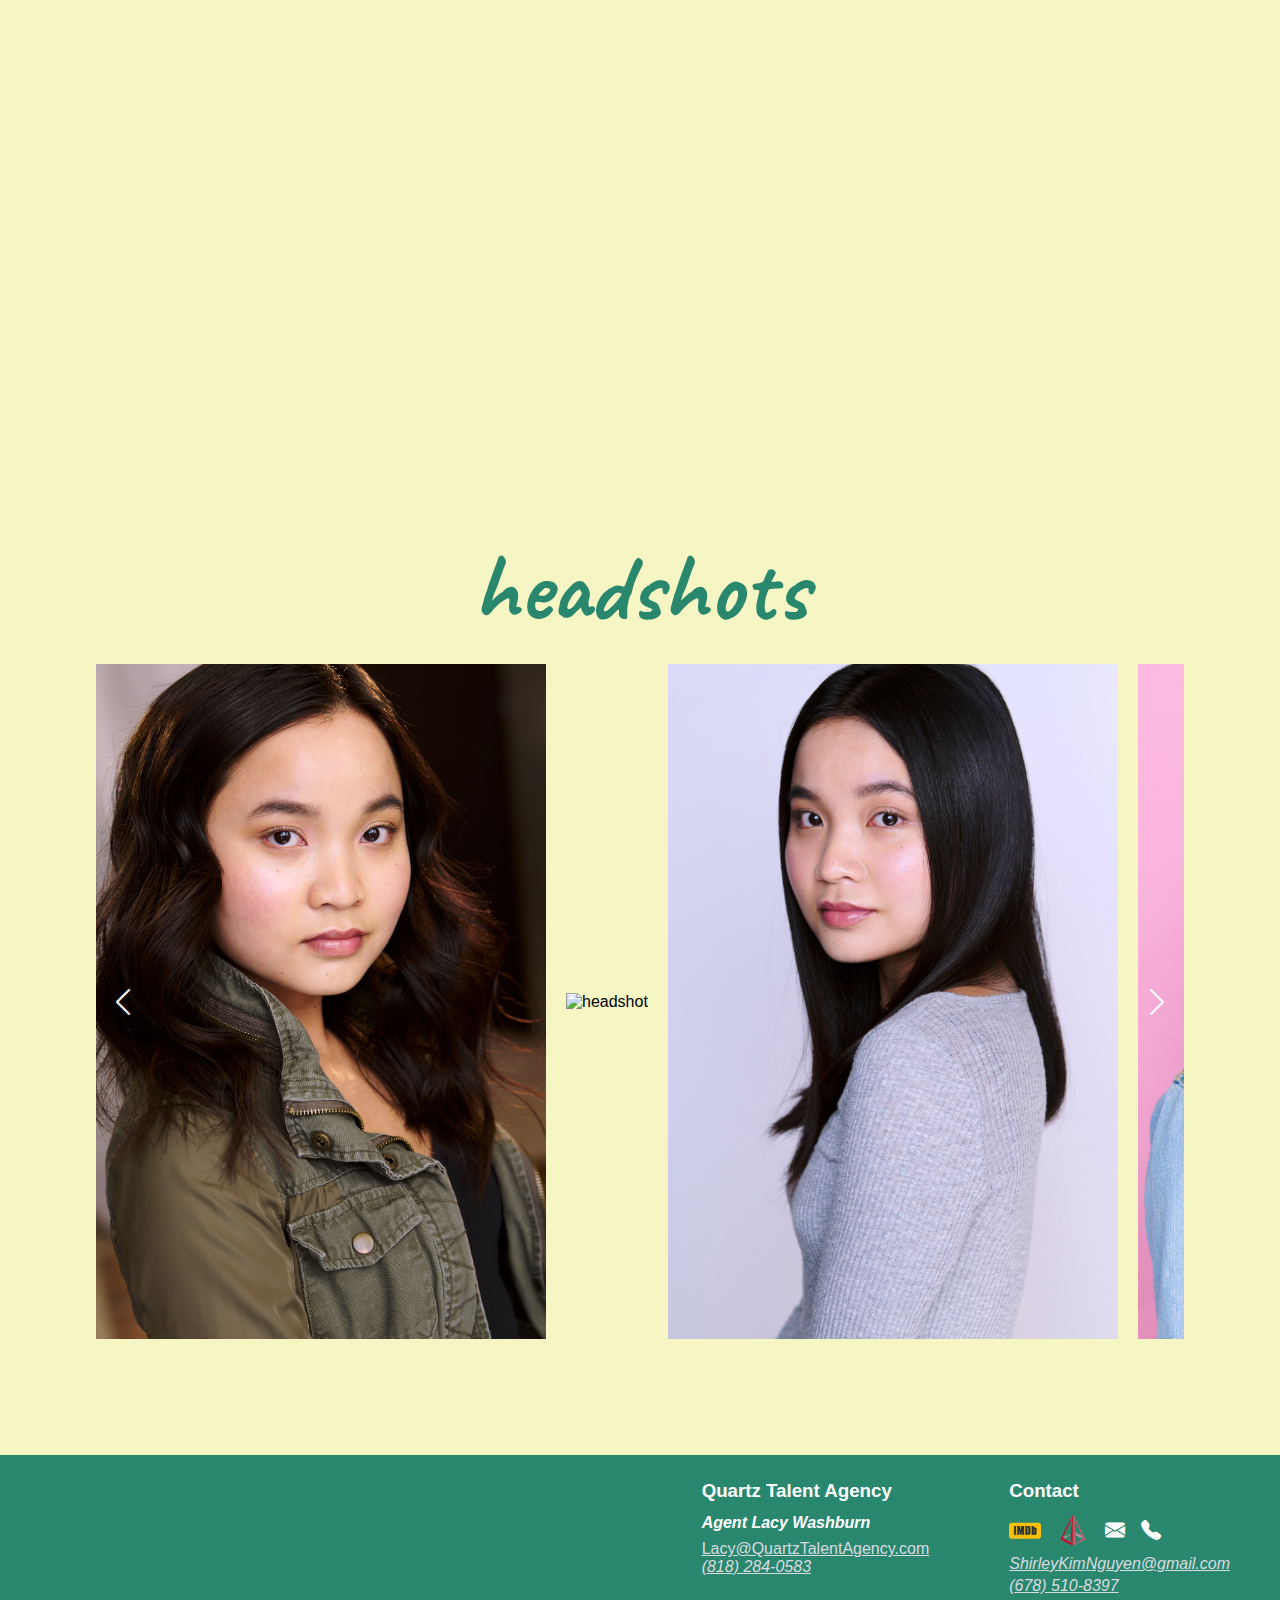
==== commit d5a3e851: "finalize website" ====
--- a/info.html
+++ b/info.html
@@ -15,15 +15,23 @@
     <link rel="stylesheet" href="./styles/info/headshots.css" />
     <link rel="stylesheet" href="./styles/info/footer.css" />
 
+    <!-- Google Fonts -->
+    <link rel="preconnect" href="https://fonts.googleapis.com">
+    <link rel="preconnect" href="https://fonts.gstatic.com" crossorigin>
+    <link href="https://fonts.googleapis.com/css2?family=Anton&family=Caveat&family=Yuji+Hentaigana+Akari&display=swap"
+        rel="stylesheet">
+
     <!-- Canonical URL -->
     <link rel="canonical" href="https://skn1997.github.io/info" />
     <link rel="alternate" href="https://skn1997.github.io/info.html" />
+
+    <title>Shirley Kim Nguyen | Portfolio Website</title>
+
     <script type="text/javascript" src="./javascript/infoIdAnchorTagScroll.js"></script>
 
 </head>
 
 <body>
-    <title>Shirley Kim Nguyen | Portfolio Website</title>
     <header>
         <nav class="nav fixed_nav nav-dark nav_bg">
             <a class="nav_brand" href="/">S.K.N</a>
@@ -32,7 +40,7 @@
                     <a class="nav_link" href="/info.html#about">about</a>
                 </li>
                 <li>
-                    <a class="nav_link" href="/info.html#reels">reels</a>
+                    <a class="nav_link" href="/info.html#reel">reel</a>
                 </li>
                 <li>
                     <a class="nav_link" href="/info.html#resume">resume</a>
@@ -41,7 +49,7 @@
                     <a class="nav_link" href="/info.html#headshots">headshots</a>
                 </li>
                 <li>
-                    <a class="nav_link" href="/info.html#contact">contact me</a>
+                    <a class="nav_link" href="/info.html#contact">contact</a>
                 </li>
             </ul>
             <div class="nav_empty"></div>
@@ -64,7 +72,7 @@
                     </li>
                     <li>
                         <button class="btn" onclick="toggleMenu()"><a class="nav_link"
-                                href="/info.html#reels">reels</a></button>
+                                href="/info.html#reel">reel</a></button>
                     </li>
                     <li>
                         <button class="btn" onclick="toggleMenu()"><a class="nav_link"
@@ -76,7 +84,7 @@
                     </li>
                     <li>
                         <button class="btn" onclick="toggleMenu()"><a class="nav_link" href="/info.html#contact"
-                                id="contact_me">contact me</a></button>
+                                id="contact_me">contact</a></button>
                     </li>
                 </ul>
             </div>
@@ -108,44 +116,46 @@
 
                     <!-- <em><span class="role">actor</span></em> -->
                     <div class="caption">
-                        <p>Born Kim Hoàng, Shirley is an actor originally from Ho Chi Minh City, Vietnam. At five, she
+                        <p>Born Kim Hoàng, Shirley is an actor originally from Ho Chi Minh City, Vietnam. At five,
+                            she
                             first became interested in acting after watching the 2001 biopic of Shirley Temple, whom she
                             found inspiring for singing, dancing and acting simultaneously at such a young age, leading
                             to her adopting the name Shirley for herself in first grade English class in public
-                            elementary school in Ho Chi Minh, Vietnam.
+                            elementary school.
                         </p>
                         <p>
                             After an unexpected move to the US at 11 years old with her family, Shirley lived in Georgia
                             for 8 years, during which she shied away from her interest in acting, having internalised
                             the effects of lack of media representation. Between moving to California and completing her
                             undergraduate studies at UC Irvine in English and Spanish, she began her acting training
-                            after watching Crazy Rich Asians catalysed her into motion.
+                            after watching <em>Crazy Rich Asians</em> (2018) catalysed her into motion.
                         </p>
                         <p>
                             Shirley is currently training with Actor’s Studio of Orange County (ASOOC) and Howard Fine.
-                            She has starred in Miguel S Romero’s short film, Ceci N’est Pas Une Pomme. She is currently
+                            She has starred in Miguel S Romero’s short film, <em>Ceci N’est Pas Une Pomme</em>. She is
+                            currently
                             one of ten actors chosen for the Actor’s Studio of Orange County’s showcase which recently
                             launched.
                         </p>
                         <p>
-                            When she’s not acting, Shirley spends her time surfing, playing piano, and self-learning
+                            When she’s not acting, Shirley's hobbies include surfing, playing piano, and self-learning
                             languages.</p>
                     </div>
                 </div>
                 <img src="./public/img/headshots/headshot2.jpg" class="content_img" alt="headshot" />
             </div>
         </section>
-        <section id="reels">
-            <div class="heading">
-                <h1>reels</h1>
+        <section id="reel">
+            <div class="heading">
+                <h1>reel</h1>
             </div>
             <div class="reels_main">
-                <h2>Demo Reel</h2>
+                <!-- <h2>Demo Reel</h2> -->
                 <video class="main_vid" controls>
                     <source src="./public/reels/NguyenShirleyKim_Reel.mp4" type="video/mp4" />
                 </video>
             </div>
-            <div class="reels_grid">
+            <!-- <div class="reels_grid">
                 <div class="reel_vid">
                     <h3>Description</h3>
                     <video class="vid" controls>
@@ -164,7 +174,7 @@
                         <source src="./public/reels/NguyenShirleyKim_Reel.mp4" type="video/mp4" />
                     </video>
                 </div>
-            </div>
+            </div> -->
         </section>
         <section id="resume">
             <div class="heading">
@@ -222,16 +232,26 @@
         <div class="agency_contact">
             <h3>Quartz Talent Agency</h3>
             <h4 id="agent_name">Agent Lacy Washburn</h4>
-            <p><a href="mailto: shirleykimnguyen@gmail.com">shirleykimnguyen@gmail.com</a></p>
+            <p><a href="mailto: Lacy@QuartzTalentAgency.com">Lacy@QuartzTalentAgency.com
+                </a></p>
+            <p><a href="tel:+18182840583"><em>(818) 284-0583</em></a></p>
         </div>
         <div class="my_contact">
             <h3>Contact</h3>
             <div class="my_contact_icons">
-                <p><a href="mailto: shirleykimnguyen@gmail.com"><i class="bi bi-envelope-fill"></i></a></p>
-                <p><a href="tel:+16785108397"><i class="bi bi-telephone-fill"></i></a></p>
+                <!-- IMDb -->
+                <a href="https://imdb.com/name/nm12619738?ref_=accset_nv_det_nv_usr_profile" target="_blank"><img
+                        src="./public/icons/imdb-48.png" /></a>
+                <!-- Actors Access -->
+                <a href="https://resumes.actorsaccess.com/shirleykimnguyen" target="_blank"><img
+                        src="./public/icons/breakdown-services-180.png" /></a>
+                <!-- Email -->
+                <a href="mailto: shirleykimnguyen@gmail.com"><i class="bi bi-envelope-fill"></i></a>
+                <!-- Phone -->
+                <a href="tel:+16785108397"><i class="bi bi-telephone-fill"></i></a>
             </div>
             <div class="my_contact_info">
-                <p><a href="mailto: shirleykimnguyen@gmail.com"><em>shirleykimnguyen@gmail.com</em></a></p>
+                <p><a href="mailto: ShirleyKimNguyen@gmail.com"><em>ShirleyKimNguyen@gmail.com</em></a></p>
                 <p><a href="tel:+16785108397"><em>(678) 510-8397</em></a></p>
             </div>
         </div>
--- a/styles/info/info.css
+++ b/styles/info/info.css
@@ -1,8 +1,3 @@
-@import url("https://fonts.googleapis.com/css2?family=Anton&display=swap");
-@import url("https://fonts.googleapis.com/css2?family=Architects+Daughter&family=Caveat&family=Gloria+Hallelujah&family=Rock+3D&display=swap");
-@import url("https://fonts.googleapis.com/css2?family=Advent+Pro:wght@600&family=Arima+Madurai:wght@700&family=Luckiest+Guy&family=Poiret+One&family=Shadows+Into+Light&display=swap");
-@import url("https://fonts.googleapis.com/css2?family=Yuji+Hentaigana+Akari&display=swap");
-
 body {
     background-color: #f6f6c5;
 }
@@ -172,13 +167,20 @@
         grid-template-columns: 1fr;
     }
 
-    @media (max-width: 768px) {
+    @media (max-width: 766px) {
         .content_img {
             max-width: 85vw;
         }
         .navbar-brand {
             font-size: 1rem;
         }
+
+        .branding {
+            margin: 0 30px;
+        }
+    }
+
+    @media (max-width: 500px) {
     }
 }
 
--- a/styles/info/info_navbar.css
+++ b/styles/info/info_navbar.css
@@ -1,6 +1,3 @@
-@import url("https://fonts.googleapis.com/css2?family=Anton&display=swap");
-@import url("https://fonts.googleapis.com/css2?family=Architects+Daughter&family=Caveat&family=Gloria+Hallelujah&family=Rock+3D&display=swap");
-
 .nav {
     display: flex;
     justify-content: space-between;
@@ -76,7 +73,6 @@
 }
 
 #hamburger span {
-    background: #315a39;
     background: #fff;
     border-radius: 10px;
     height: 4px;
@@ -122,7 +118,7 @@
     justify-content: center;
     align-items: center;
 
-    transform: translateY(-100%);
+    transform: translateY(-125%);
     transition: transform 0.4s;
 
     top: 0;
@@ -148,11 +144,24 @@
     color: white;
     list-style: none;
     text-align: center;
-    height: 45%;
+    font-size: 3rem;
+    height: 55vh;
+}
+
+#mobile_nav_tabs li a {
+    margin: 0;
+    padding: 0.5rem 1.5rem;
 }
 
 .show_mobile_nav_menu {
     transform: translateY(0);
+}
+
+#mobile_nav_tabs_home {
+    font-family: "Yuji Hentaigana Akari", cursive;
+    font-size: 3.5rem;
+
+    margin-bottom: 0.75rem !important;
 }
 
 @media screen and (max-width: 1100px) {
@@ -170,13 +179,9 @@
 
     .nav_link#contact_me {
         color: #f6f6c5;
-        border: 2px solid #f6f6c5;
         border-radius: 5px;
-        transition: 0.2s ease-in-out;
-        background: #b8d5cd;
-        /* background: linear-gradient(to right, #f5f7fa -50%, #29876e 250%); */
-        background: transparent;
-        /* color: #29876e; */
+        background: #f6f6c5;
+        color: #29876e;
     }
 }
 
@@ -185,3 +190,25 @@
         display: none;
     }
 }
+
+@media screen and (max-width: 450px) {
+    #mobile_nav_tabs_home {
+        font-size: 3rem;
+    }
+}
+
+@media screen and (max-height: 450px) {
+    .mobile_nav_menu {
+        padding-top: 0;
+    }
+
+    #mobile_nav_tabs {
+        margin-top: -10px;
+        font-size: 1.75rem;
+    }
+
+    #mobile_nav_tabs li a {
+        margin: 0;
+        padding: 0.15rem 1.25rem;
+    }
+}
--- a/styles/info/footer.css
+++ b/styles/info/footer.css
@@ -65,6 +65,10 @@
     font-size: 1.25rem;
 }
 
+.my_contact_icons a img {
+    height: 2rem;
+}
+
 .my_contact_icons a {
     color: #fff;
     margin-right: 1rem;
@@ -88,6 +92,8 @@
     footer {
         flex-direction: column-reverse;
         align-items: flex-start;
+
+        padding: 10px 30px;
     }
 
     footer > div {
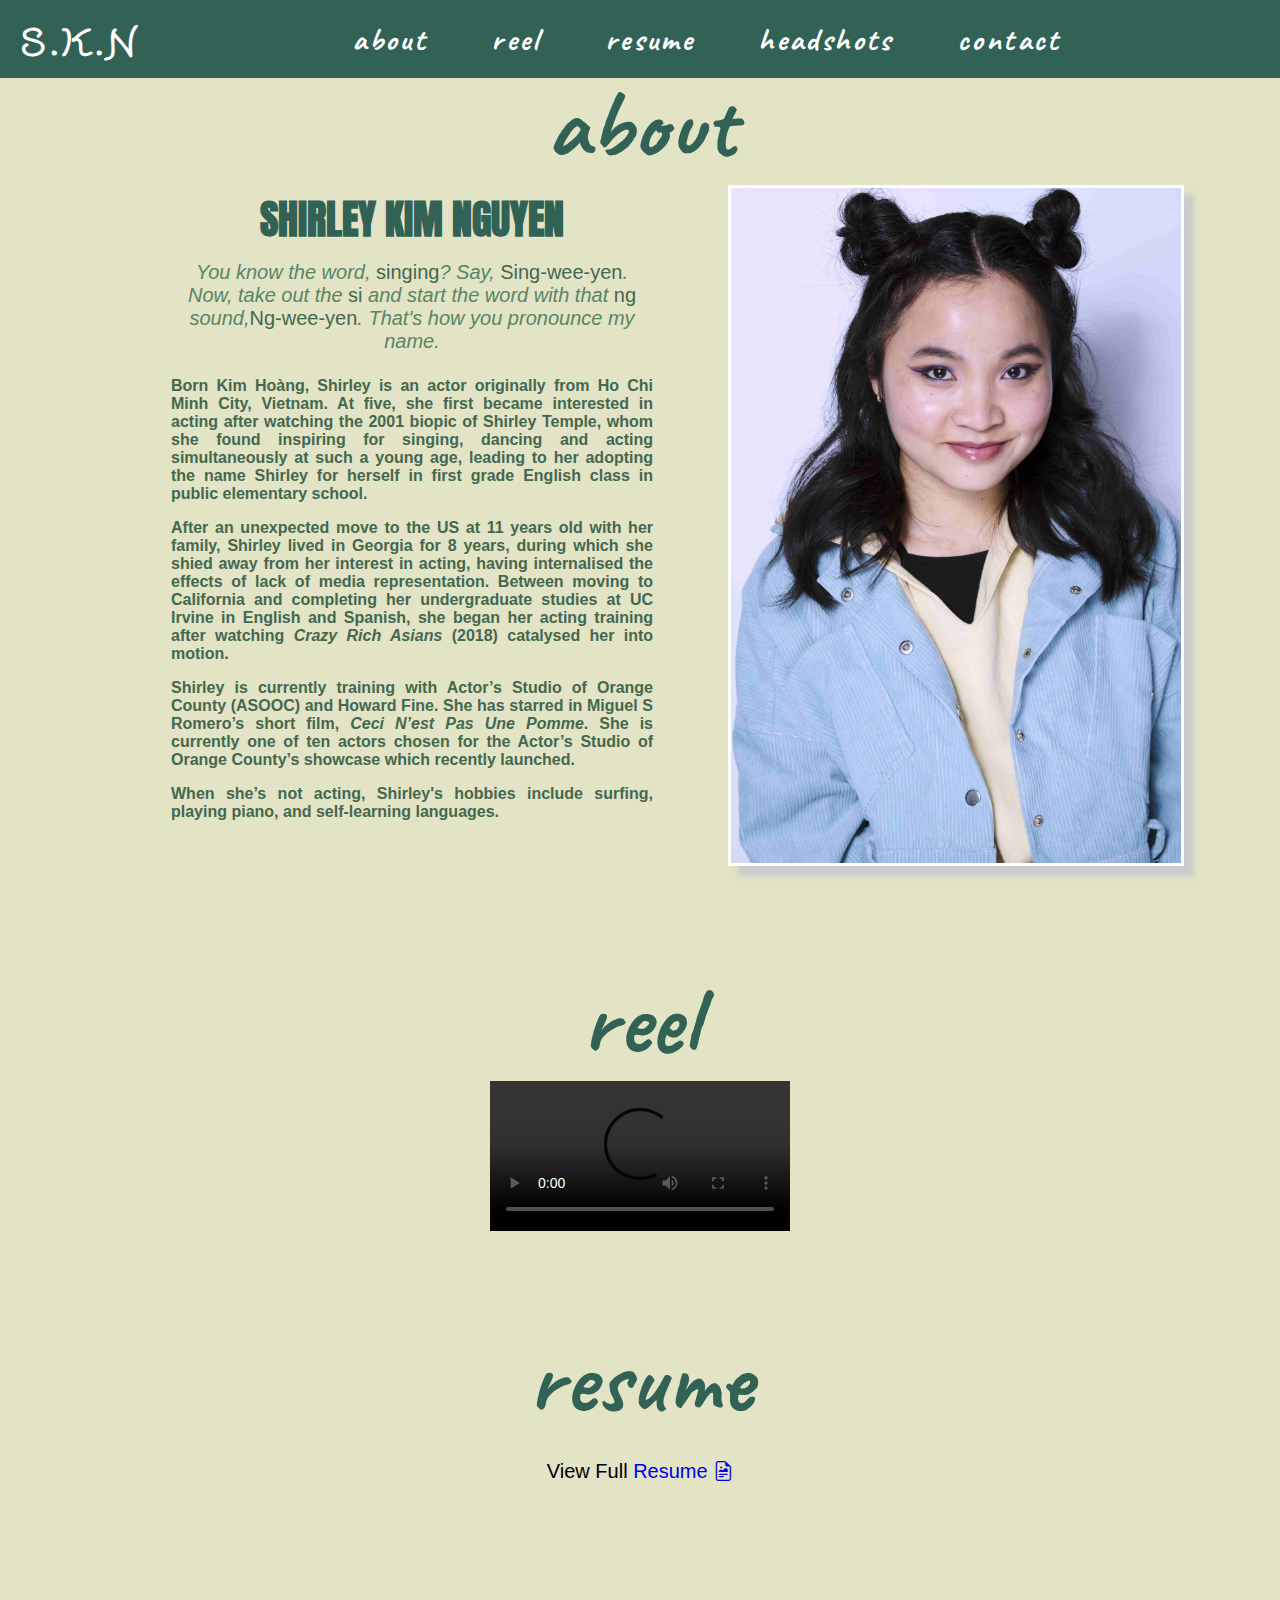
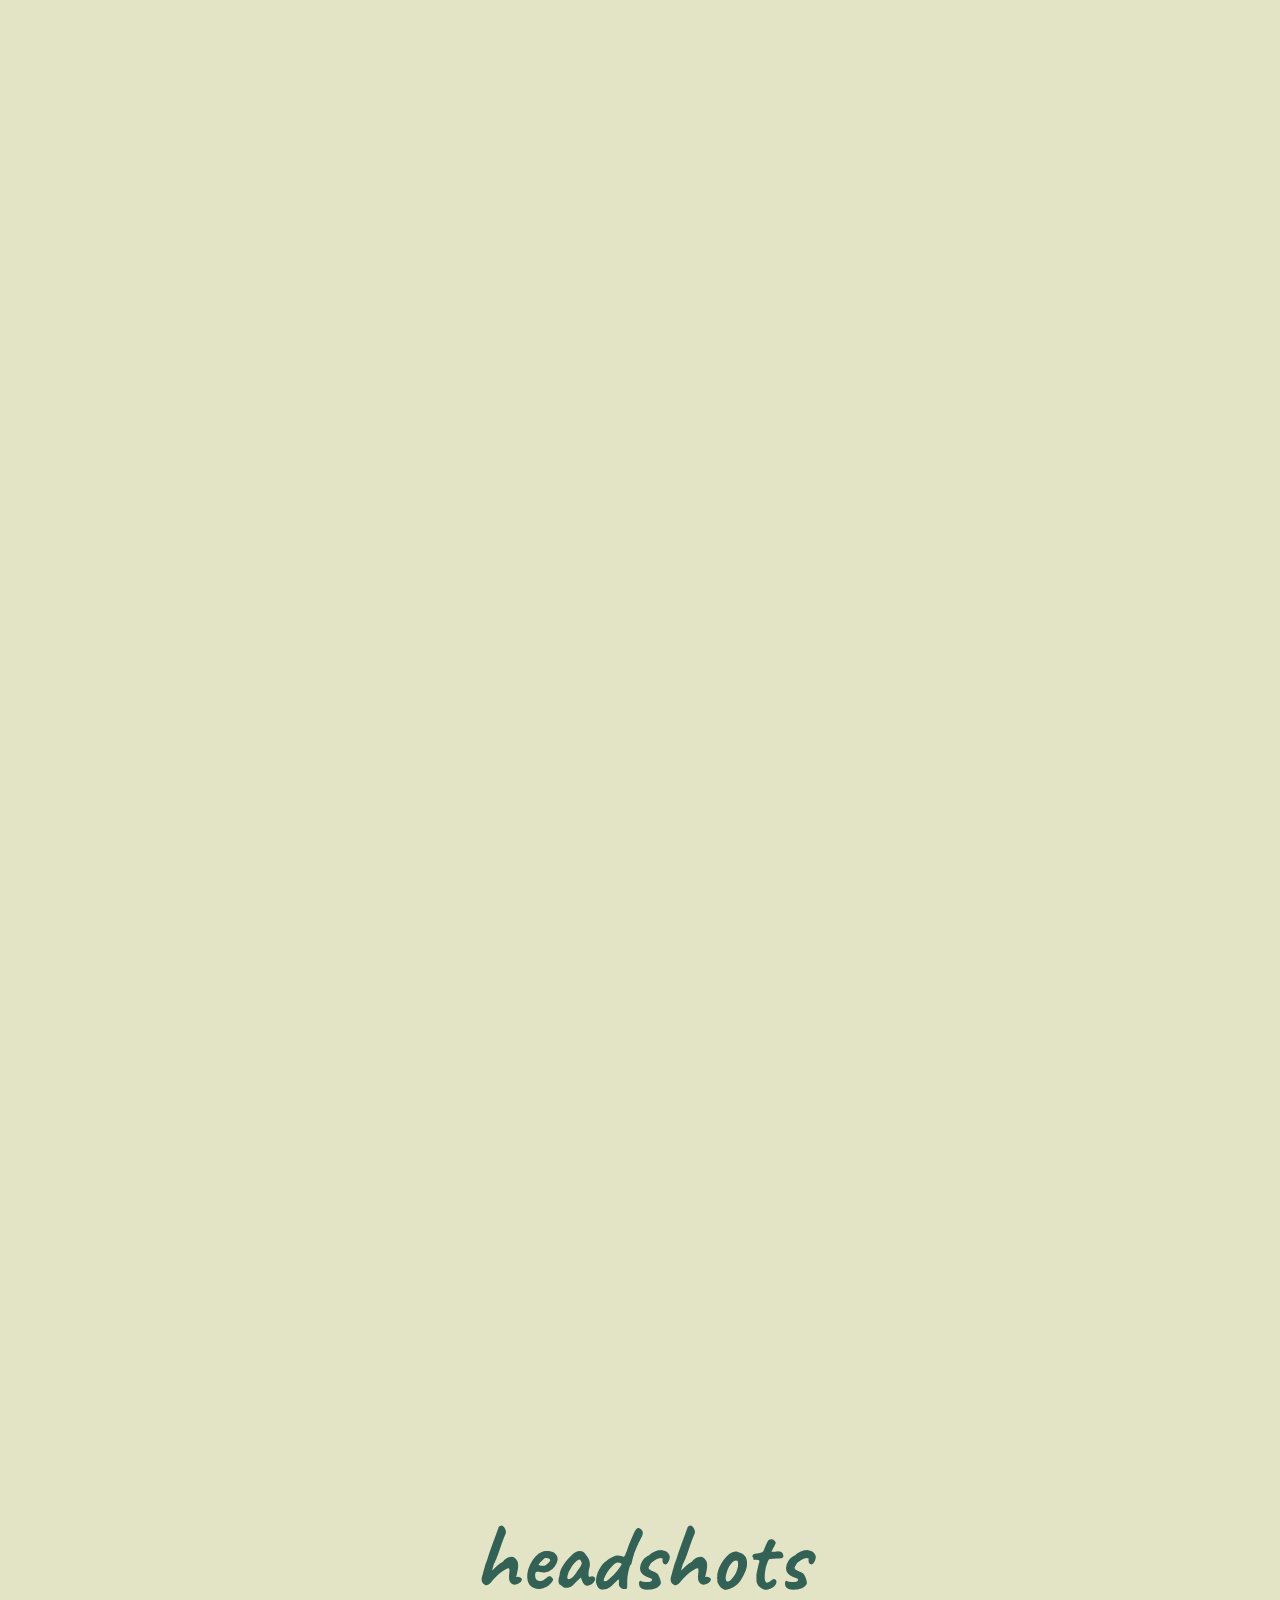
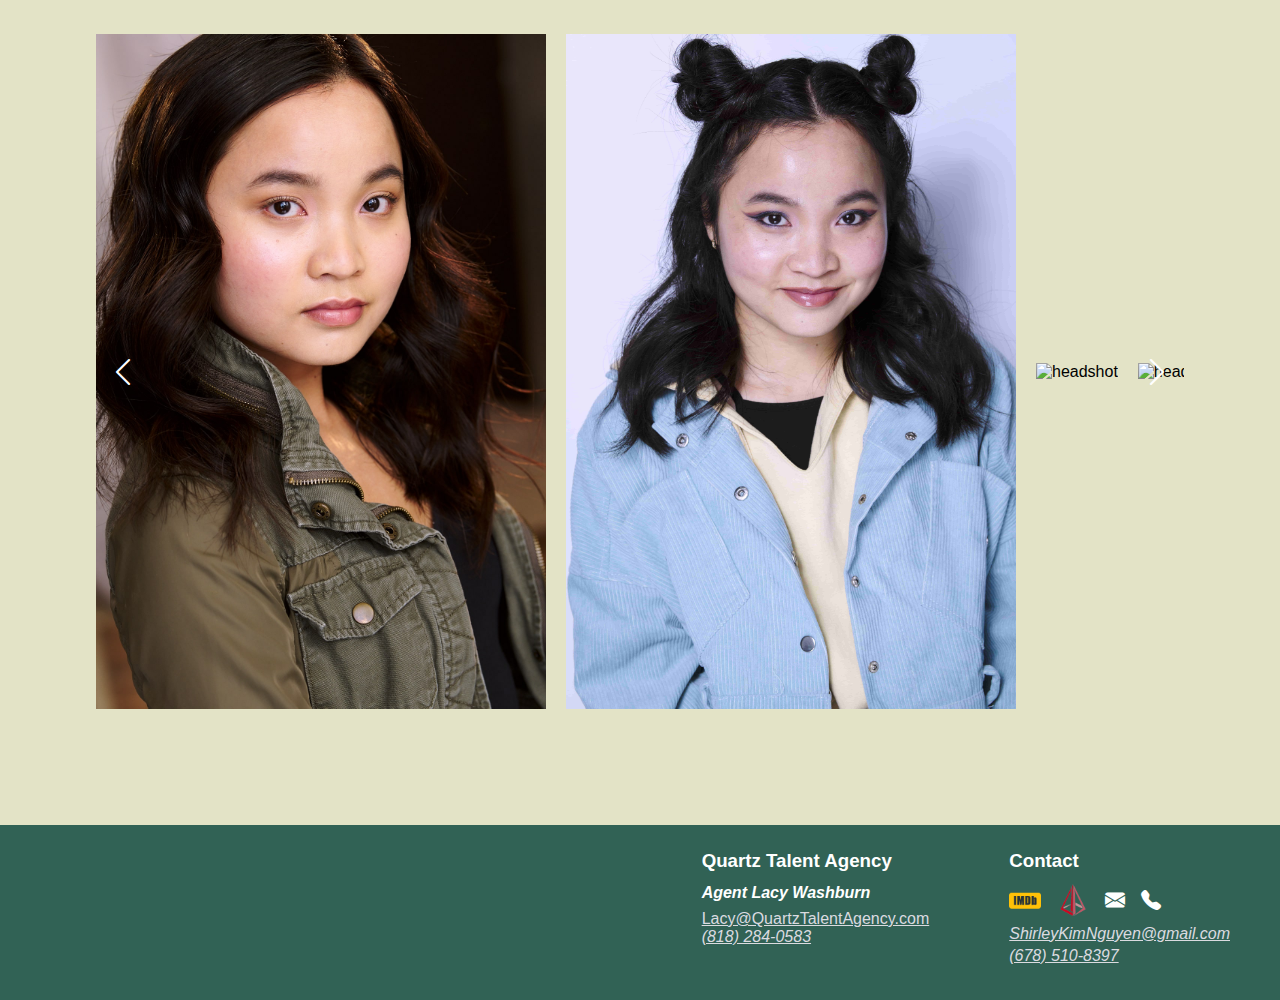
==== commit 0292732a: "Update(headshots): Add new headshot" ====
--- a/info.html
+++ b/info.html
@@ -142,7 +142,7 @@
                             languages.</p>
                     </div>
                 </div>
-                <img src="./public/img/headshots/headshot2.jpg" class="content_img" alt="headshot" />
+                <img src="./public/img/headshots/min/headshot2-min.jpg" class="content_img" alt="headshot" />
             </div>
         </section>
         <section id="reel">
@@ -182,7 +182,9 @@
             </div>
             <p>View Full <a href="/public/ShirleyKimNguyen_Resume.pdf" target="_blank" rel="noopener noreferrer">Resume
                     <i class="bi bi-file-earmark-richtext"></i></a></p>
-            <iframe src="./public/ShirleyKimNguyen_Resume.pdf#toolbar=0" frameborder="0"></iframe>
+            <div class="pdf_container">
+                <iframe src="./public/ShirleyKimNguyen_Resume.pdf#toolbar=0" frameborder="0"></iframe>
+            </div>
         </section>
         <section id="headshots">
             <div class="heading">
@@ -197,31 +199,34 @@
                 </button>
                 <ul id="photo_list">
                     <li class="item">
-                        <img src="./public/img/headshots/headshot.jpg" class="headshot_img" alt="headshot" />
-                    </li>
-                    <li class="item">
-                        <img src="./public/img/headshots/headshot2.jpg" class="headshot_img" alt="headshot" />
-                    </li>
-                    <li class="item">
-                        <img src="./public/img/headshots/headshot3.jpg" class="headshot_img" alt="headshot" />
-                    </li>
-                    <li class="item">
-                        <img src="./public/img/headshots/headshot4.jpg" class="headshot_img" alt="headshot" />
-                    </li>
-                    <li class="item">
-                        <img src="./public/img/headshots/headshot5.jpg" class="headshot_img" alt="headshot" />
-                    </li>
-                    <li class="item">
-                        <img src="./public/img/headshots/headshot6.jpg" class="headshot_img" alt="headshot" />
-                    </li>
-                    <li class="item">
-                        <img src="./public/img/headshots/headshot7.jpg" class="headshot_img" alt="headshot" />
-                    </li>
-                    <li class="item">
-                        <img src="./public/img/headshots/headshot8.jpg" class="headshot_img" alt="headshot" />
-                    </li>
-                    <li class="item">
-                        <img src="./public/img/headshots/headshot9.jpg" class="headshot_img" alt="headshot" />
+                        <img src="./public/img/headshots/min/headshot-min.jpg" class="headshot_img" alt="headshot" />
+                    </li>
+                    <li class="item">
+                        <img src="./public/img/headshots/min/headshot2-min.jpg" class="headshot_img" alt="headshot" />
+                    </li>
+                    <li class="item">
+                        <img src="./public/img/headshots/min/headshot3-min.jpg" class="headshot_img" alt="headshot" />
+                    </li>
+                    <li class="item">
+                        <img src="./public/img/headshots/min/headshot4-min.jpg" class="headshot_img" alt="headshot" />
+                    </li>
+                    <li class="item">
+                        <img src="./public/img/headshots/min/headshot5-min.jpg" class="headshot_img" alt="headshot" />
+                    </li>
+                    <li class="item">
+                        <img src="./public/img/headshots/min/headshot6-min.jpg" class="headshot_img" alt="headshot" />
+                    </li>
+                    <li class="item">
+                        <img src="./public/img/headshots/min/headshot7-min.jpg" class="headshot_img" alt="headshot" />
+                    </li>
+                    <li class="item">
+                        <img src="./public/img/headshots/min/headshot8-min.jpg" class="headshot_img" alt="headshot" />
+                    </li>
+                    <li class="item">
+                        <img src="./public/img/headshots/min/headshot9-min.jpg" class="headshot_img" alt="headshot" />
+                    </li>
+                    <li class="item">
+                        <img src="./public/img/headshots/min/headshot10-min.jpg" class="headshot_img" alt="headshot" />
                     </li>
                 </ul>
             </div>
--- a/styles/info/info.css
+++ b/styles/info/info.css
@@ -1,5 +1,5 @@
 body {
-    background-color: #f6f6c5;
+    background-color: #E3E3C6;
 }
 
 main {
@@ -27,7 +27,7 @@
 
     font-size: 6rem;
     text-align: center;
-    color: #29876e;
+    color: #316255;
 }
 
 .content {
@@ -59,7 +59,7 @@
     font-family: "Anton", sans-serif;
     font-size: 2.5em;
     margin: 0.25rem auto;
-    color: #29876e;
+    color: #316255;
 }
 
 .about_quote {
@@ -119,9 +119,18 @@
     max-width: 100%;
 }
 
+.pdf_container {
+    display: flex;
+    justify-content: center;
+    align-items: center;
+    /* min-height: 100vh; */
+}
+
 iframe {
     width: 100%;
-    min-height: 750px;
+    /* height: 100%; */
+    max-width: 1100px;
+    min-height: 170vh;
 }
 
 #resume p {
@@ -167,6 +176,18 @@
         grid-template-columns: 1fr;
     }
 
+    @media (max-width: 850px) {
+        iframe {
+            min-height: 83.5vh;
+        }
+
+        @media (min-height: 1200px) {
+            iframe {
+                min-height: 69.5vh;
+            }
+        }
+    }
+
     @media (max-width: 766px) {
         .content_img {
             max-width: 85vw;
@@ -186,6 +207,6 @@
 
 @media screen and (max-width: 650px) {
     iframe {
-        min-height: 450px;
-    }
-}
+        min-height: 51.5vh;
+    }
+}
--- a/styles/info/info_navbar.css
+++ b/styles/info/info_navbar.css
@@ -17,7 +17,7 @@
     /* background-color: rgba(74, 55, 55, 0.95); */
     background-color: rgba(255, 252, 226, 0.5);
     background-color: #37483c;
-    background-color: #29876e;
+    background-color: #316255;
     /* background-color: transparent; */
 }
 
@@ -127,7 +127,7 @@
     bottom: 0;
     z-index: 3;
 
-    background: #29876e;
+    background: #316255;
 
     padding-top: 4rem;
 }
@@ -178,10 +178,10 @@
     }
 
     .nav_link#contact_me {
-        color: #f6f6c5;
+        color: #E3E3C6;
         border-radius: 5px;
-        background: #f6f6c5;
-        color: #29876e;
+        background: #E3E3C6;
+        color: #316255;
     }
 }
 
--- a/styles/info/footer.css
+++ b/styles/info/footer.css
@@ -3,7 +3,7 @@
     bottom: 0;
     left: 0;
     right: 0;
-    background-color: #29876e;
+    background-color: #316255;
 
     display: flex;
     justify-content: flex-end;
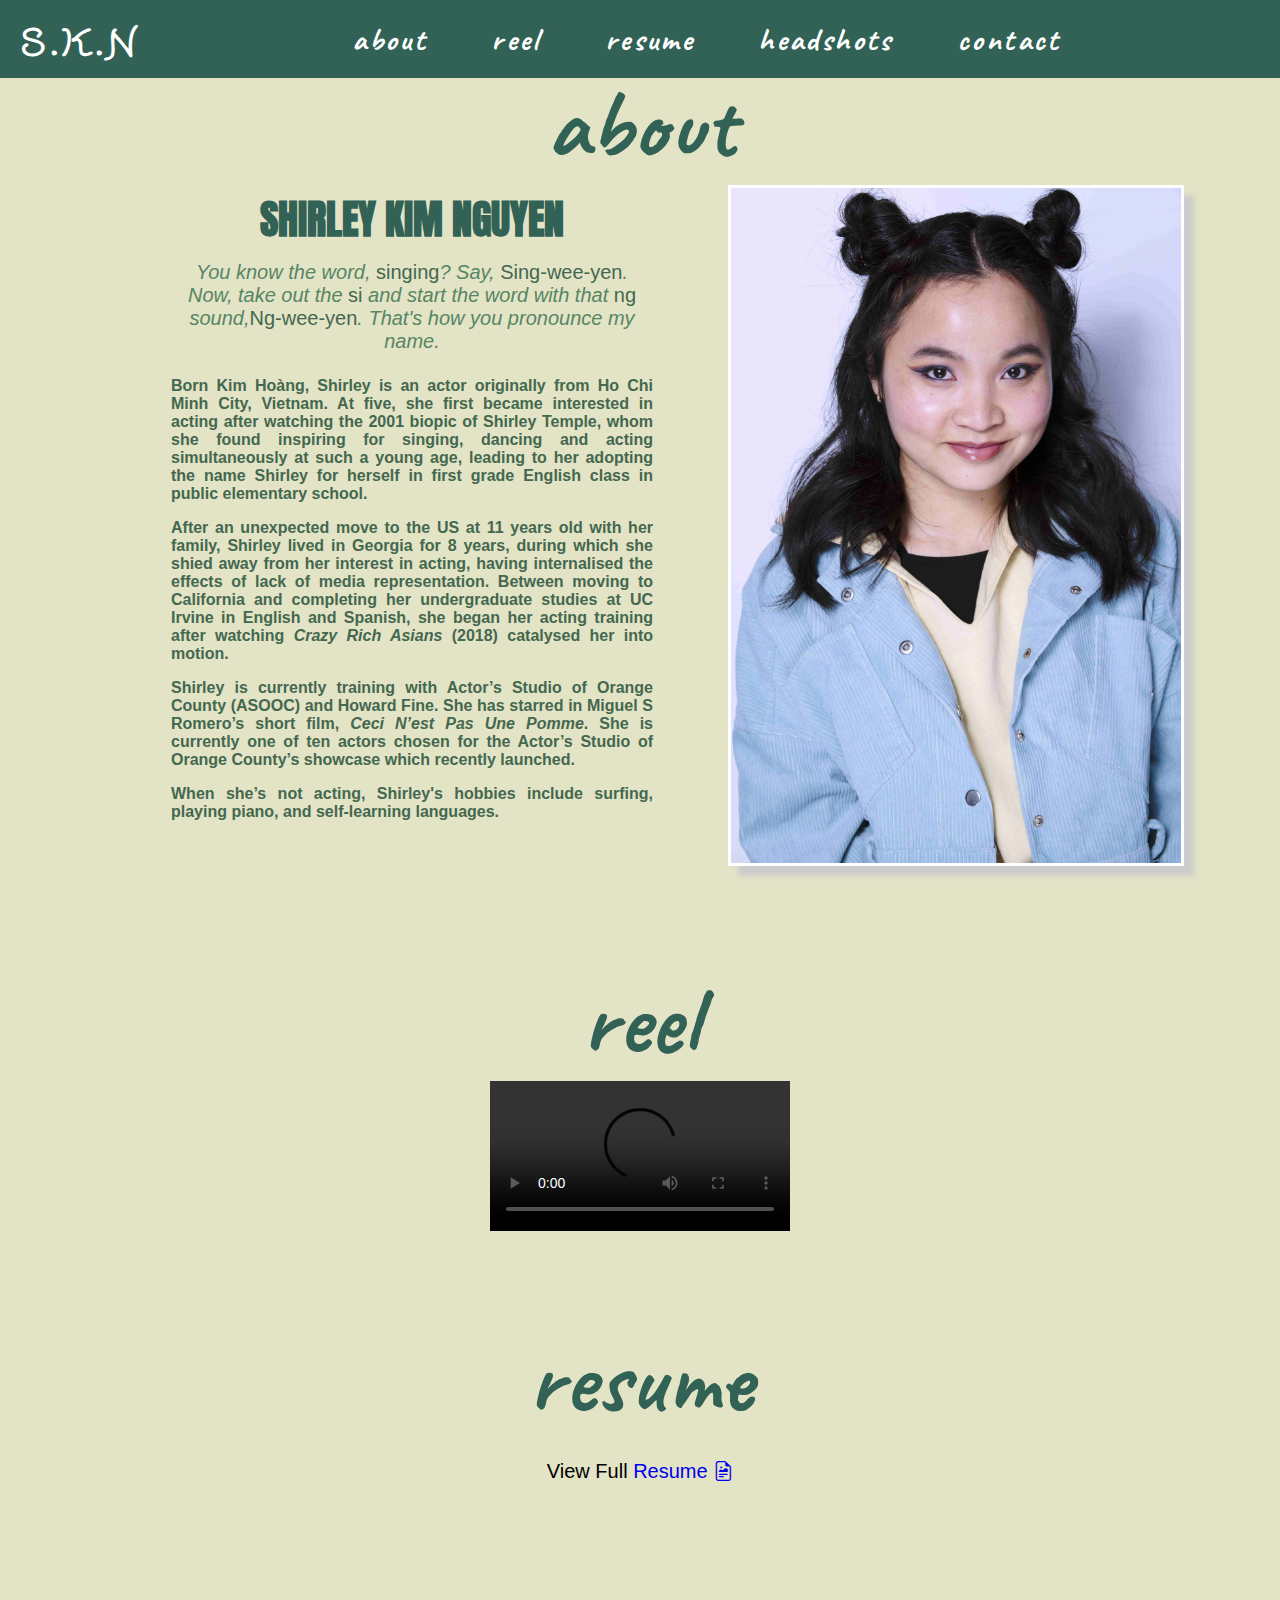
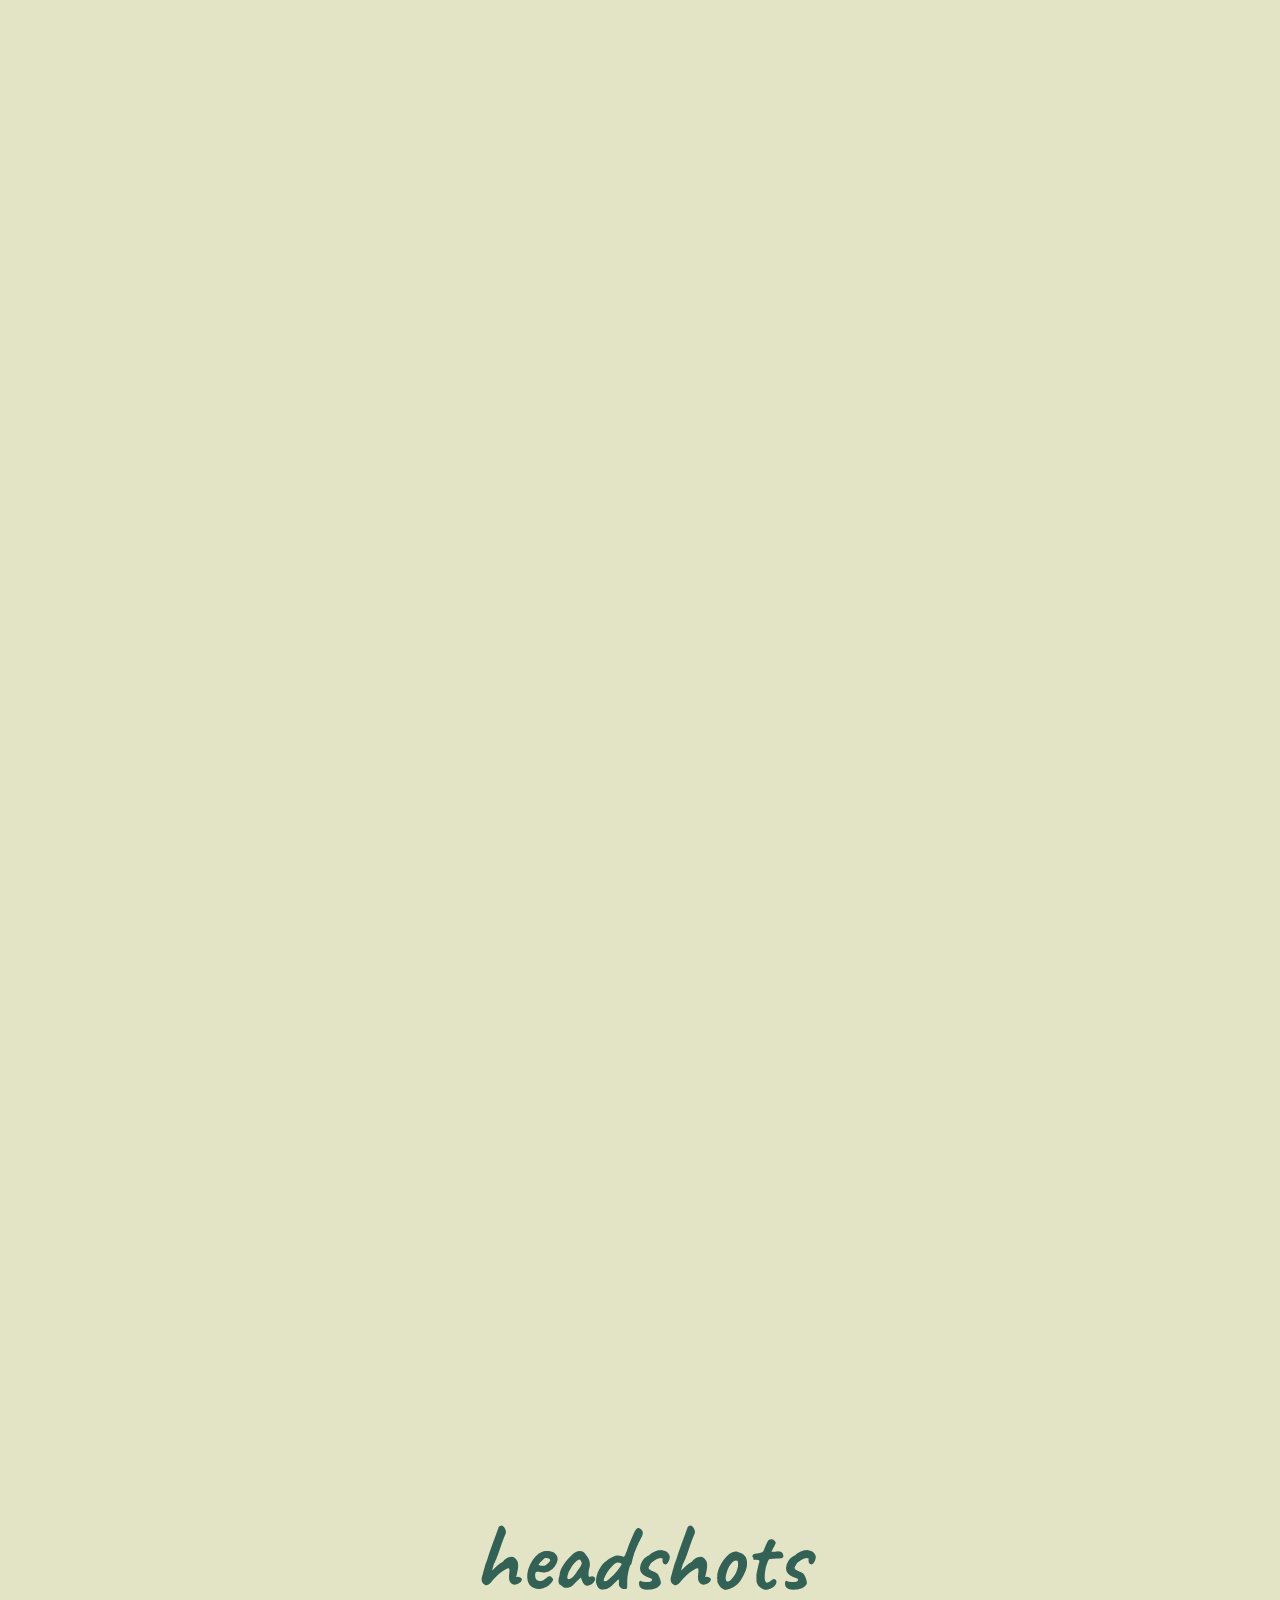
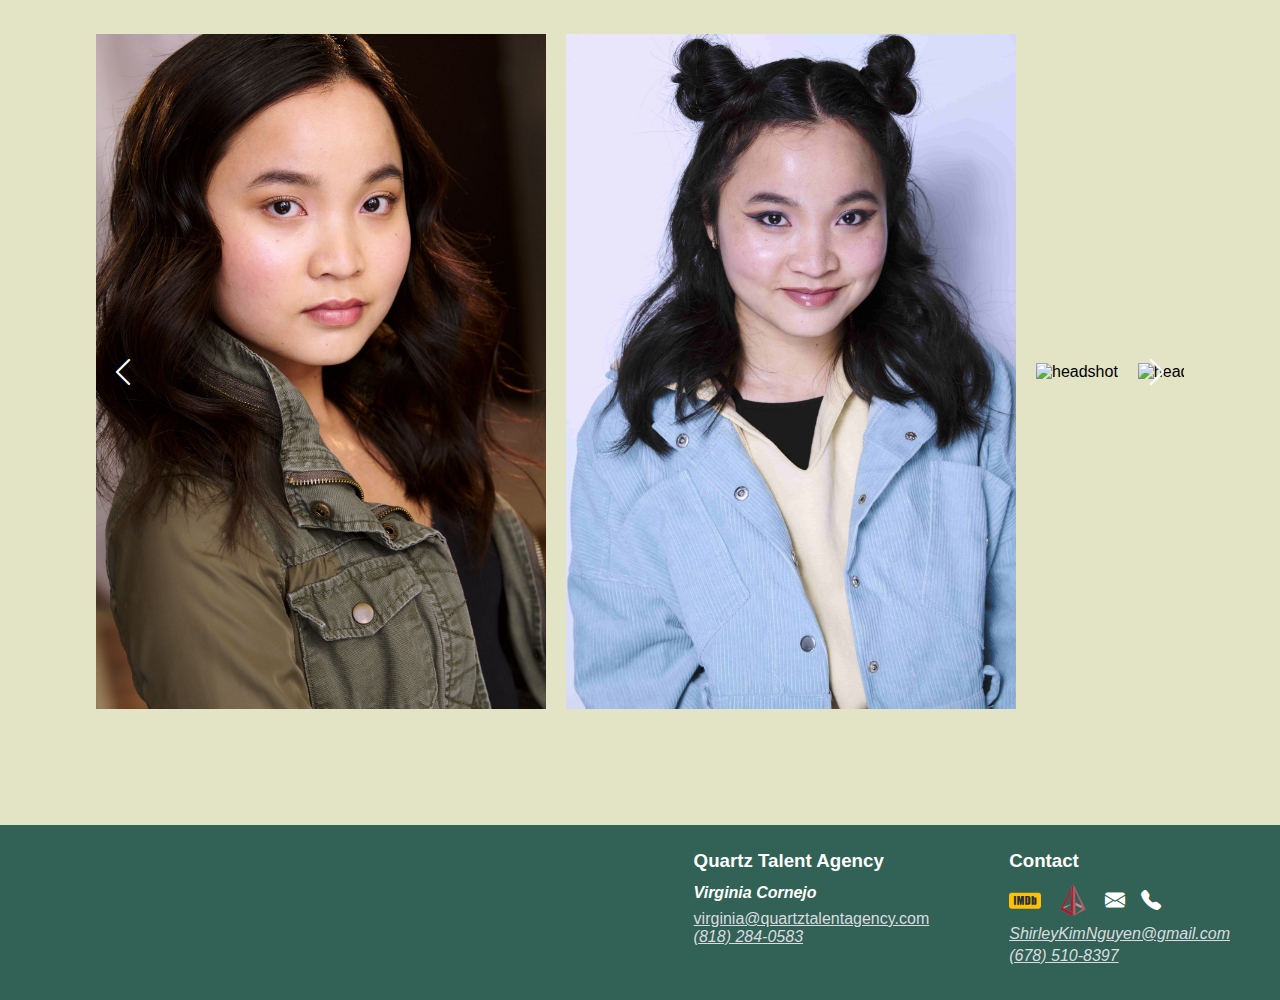
==== commit 5e181300: "Update(footer): Update Agent info" ====
--- a/info.html
+++ b/info.html
@@ -236,8 +236,8 @@
     <footer id="contact">
         <div class="agency_contact">
             <h3>Quartz Talent Agency</h3>
-            <h4 id="agent_name">Agent Lacy Washburn</h4>
-            <p><a href="mailto: Lacy@QuartzTalentAgency.com">Lacy@QuartzTalentAgency.com
+            <h4 id="agent_name">Virginia Cornejo</h4>
+            <p><a href="mailto: virginia@quartztalentagency.com">virginia@quartztalentagency.com
                 </a></p>
             <p><a href="tel:+18182840583"><em>(818) 284-0583</em></a></p>
         </div>
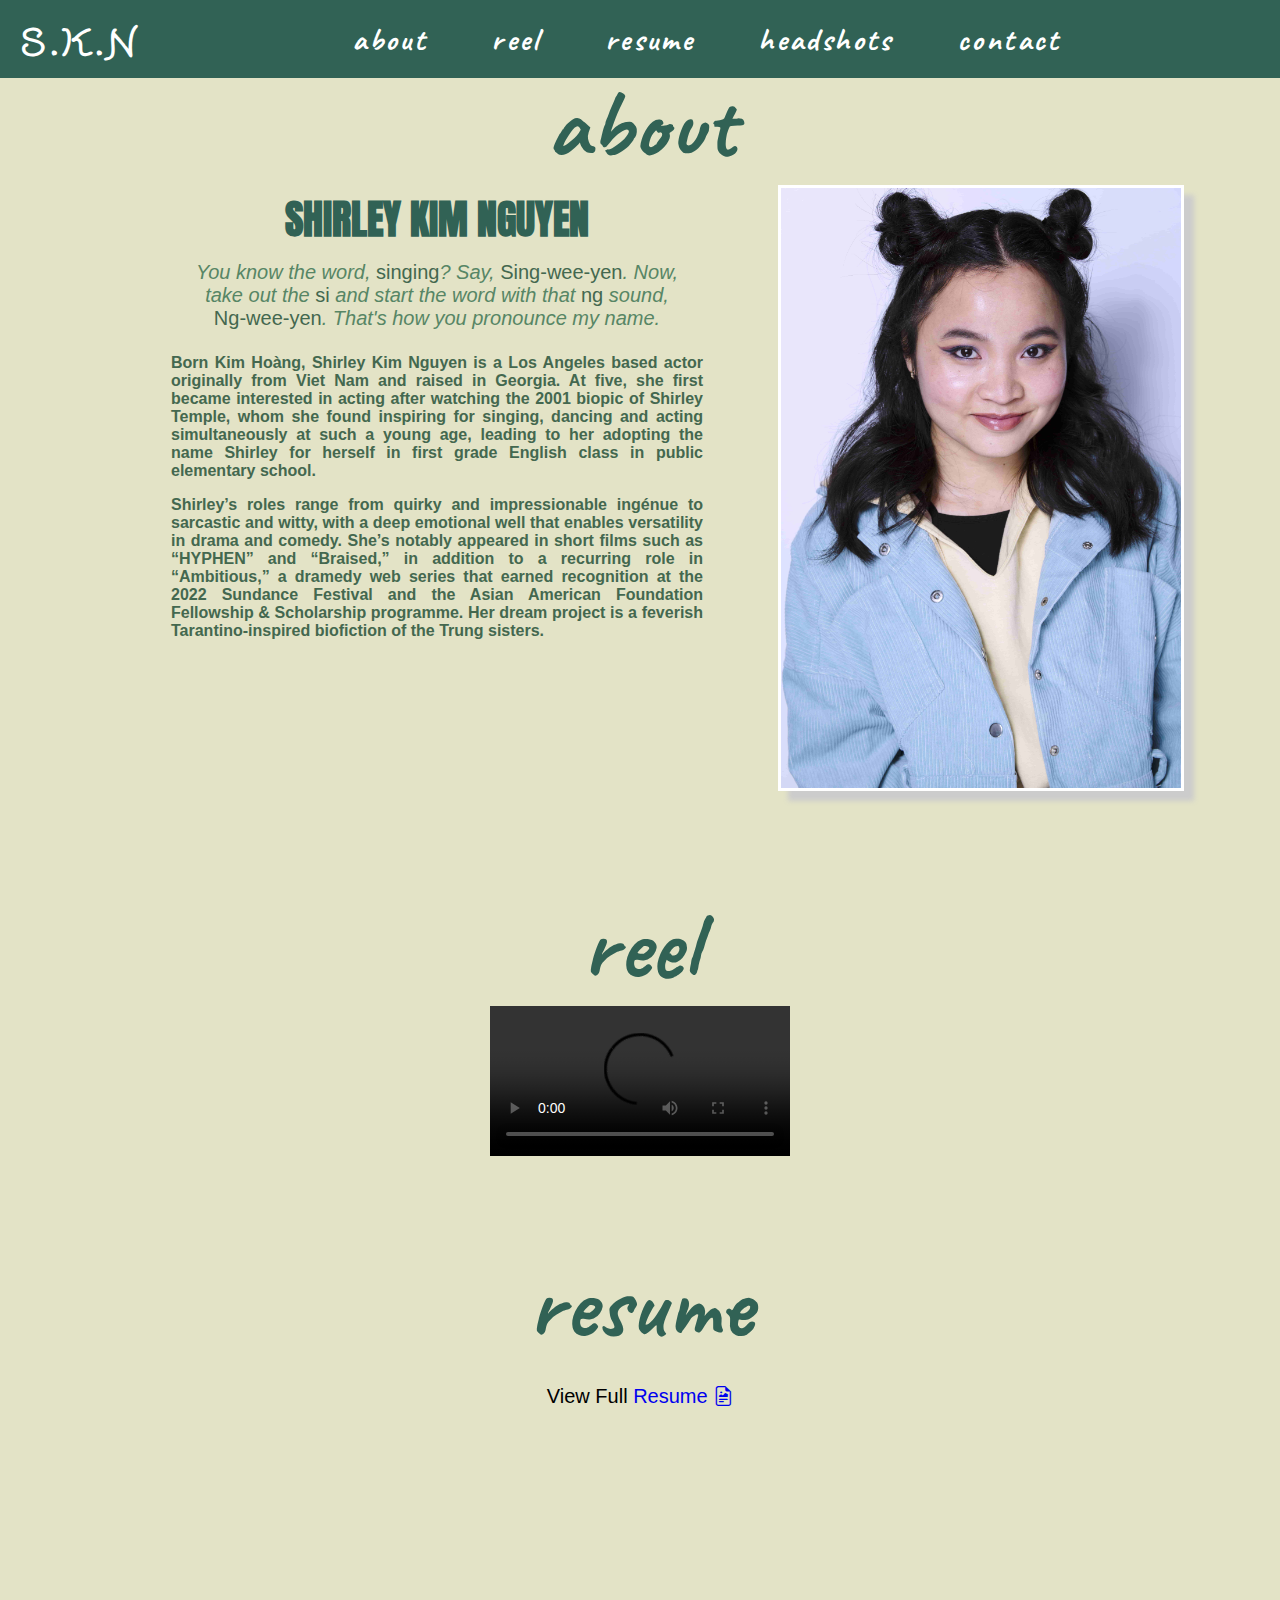
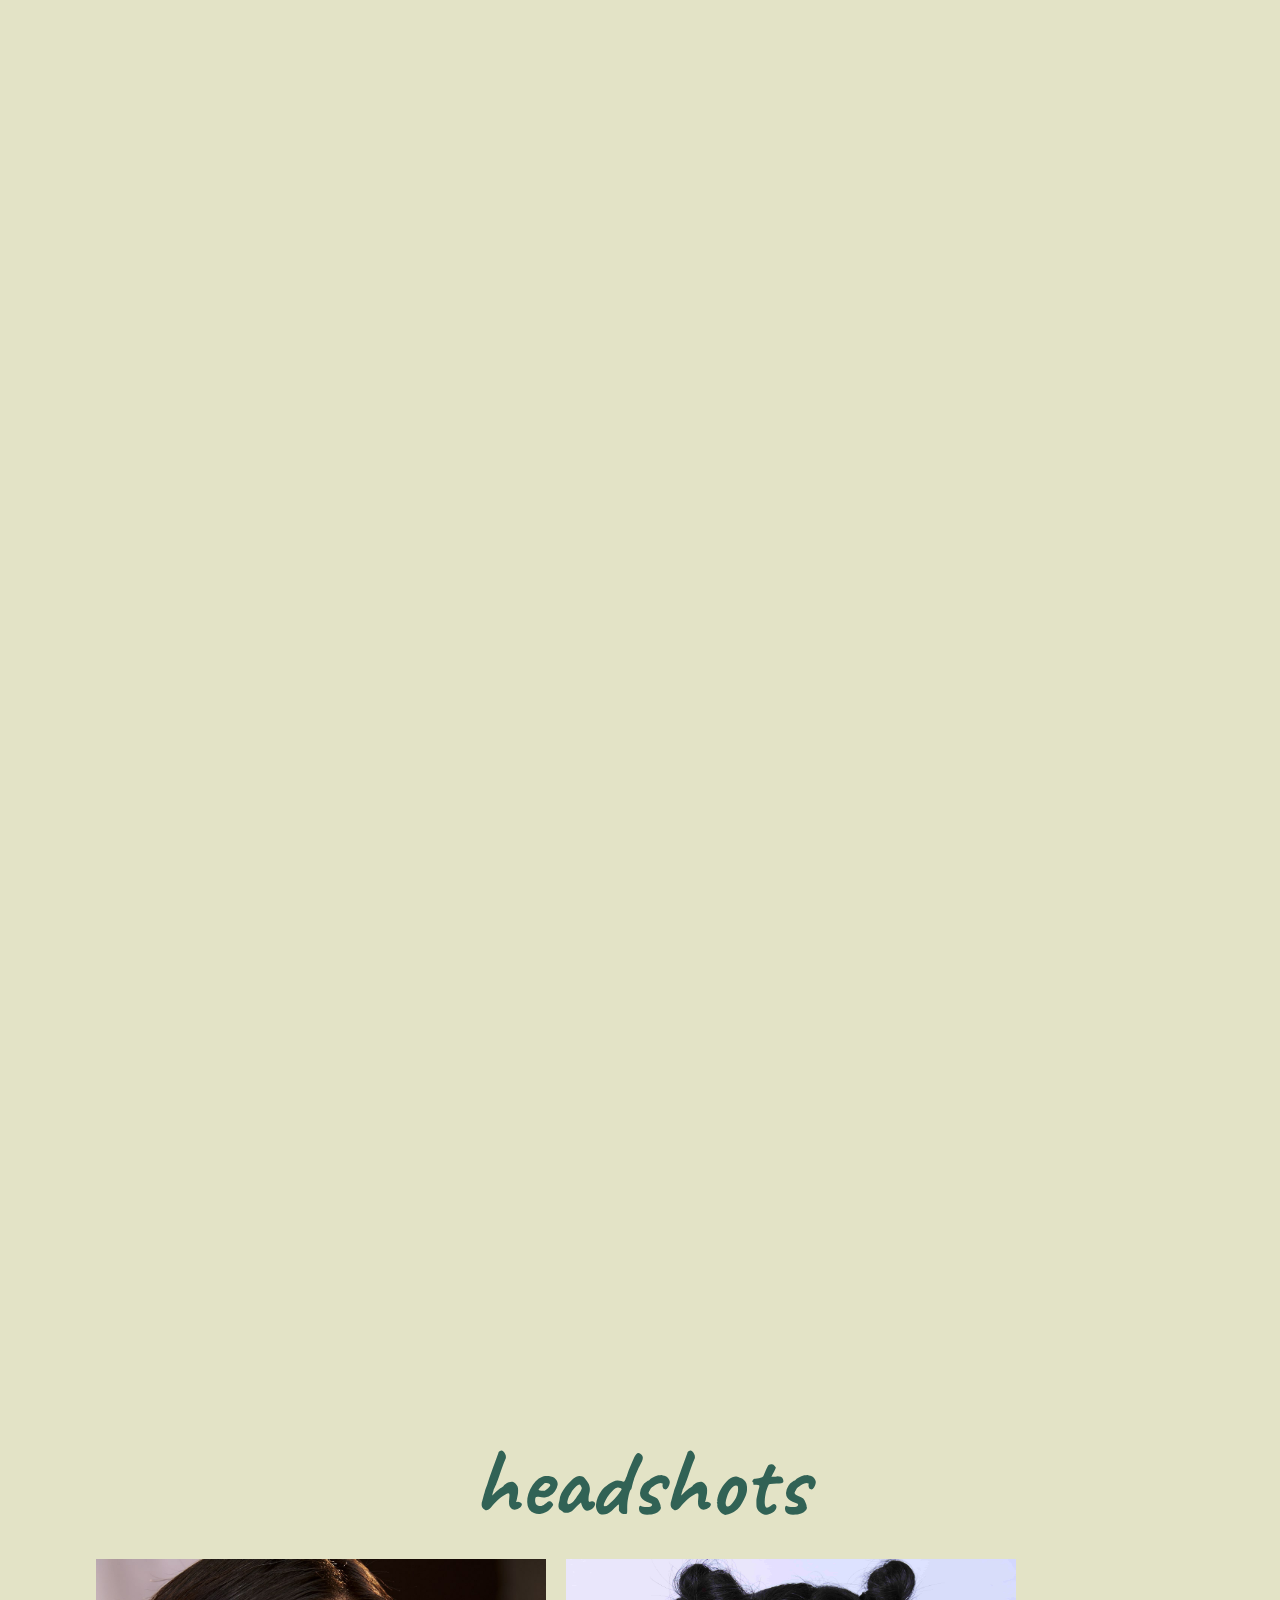
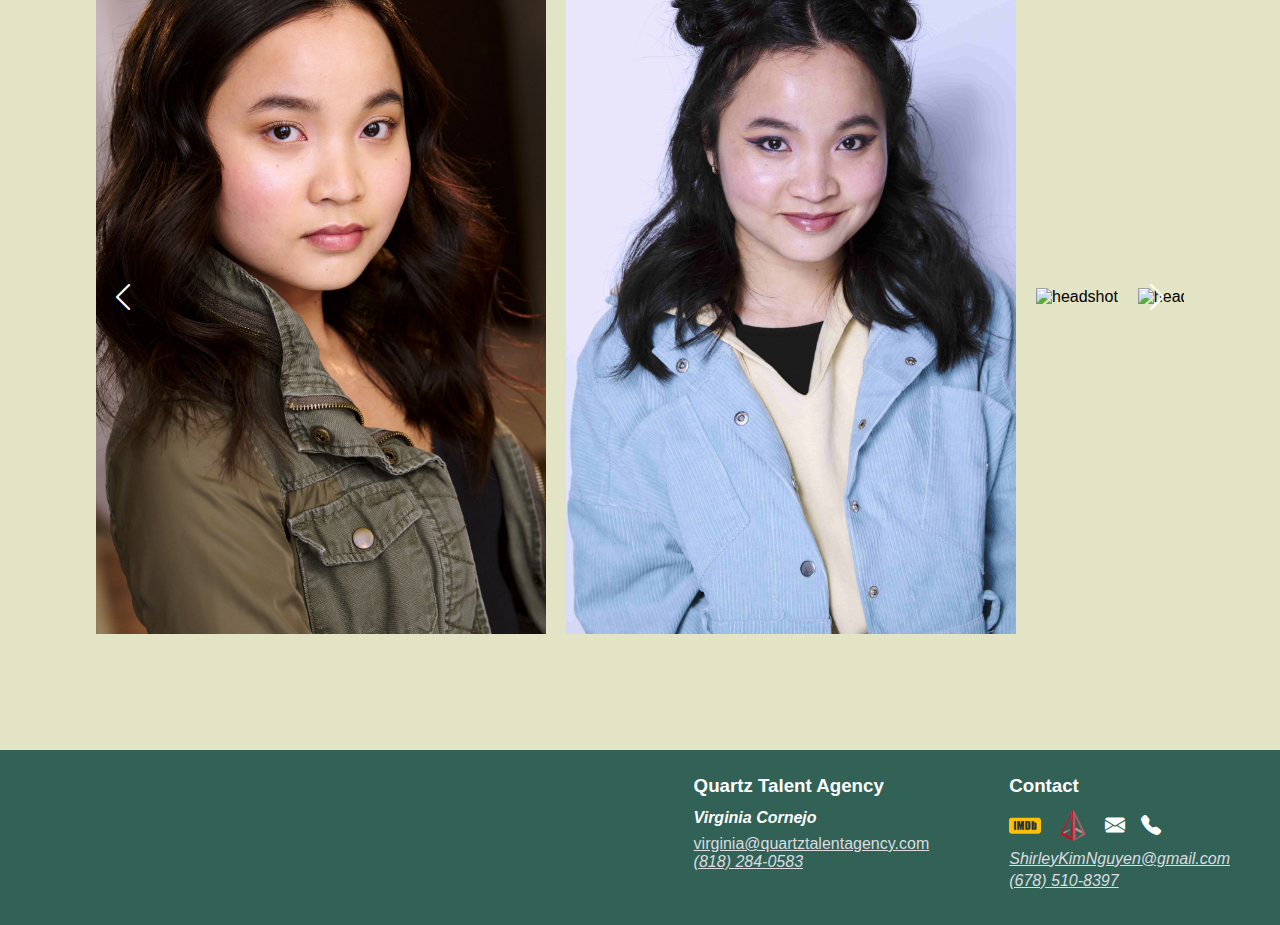
==== commit 5943abfd: "Update(Biography): Update biography and CSS for "about" section" ====
--- a/info.html
+++ b/info.html
@@ -116,30 +116,11 @@
 
                     <!-- <em><span class="role">actor</span></em> -->
                     <div class="caption">
-                        <p>Born Kim Hoàng, Shirley is an actor originally from Ho Chi Minh City, Vietnam. At five,
-                            she
-                            first became interested in acting after watching the 2001 biopic of Shirley Temple, whom she
-                            found inspiring for singing, dancing and acting simultaneously at such a young age, leading
-                            to her adopting the name Shirley for herself in first grade English class in public
-                            elementary school.
+                        <p>Born Kim Hoàng, Shirley Kim Nguyen is a Los Angeles based actor originally from Viet Nam and raised in Georgia. At five, she first became interested in acting after watching the 2001 biopic of Shirley Temple, whom she found inspiring for singing, dancing and acting simultaneously at such a young age, leading to her adopting the name Shirley for herself in first grade English class in public elementary school.
                         </p>
                         <p>
-                            After an unexpected move to the US at 11 years old with her family, Shirley lived in Georgia
-                            for 8 years, during which she shied away from her interest in acting, having internalised
-                            the effects of lack of media representation. Between moving to California and completing her
-                            undergraduate studies at UC Irvine in English and Spanish, she began her acting training
-                            after watching <em>Crazy Rich Asians</em> (2018) catalysed her into motion.
+                            Shirley’s roles range from quirky and impressionable ingénue to sarcastic and witty, with a deep emotional well that enables versatility in drama and comedy. She’s notably appeared in short films such as “HYPHEN” and “Braised,” in addition to a recurring role in “Ambitious,” a dramedy web series that earned recognition at the 2022 Sundance Festival and the Asian American Foundation Fellowship & Scholarship programme. Her dream project is a feverish Tarantino-inspired biofiction of the Trung sisters.
                         </p>
-                        <p>
-                            Shirley is currently training with Actor’s Studio of Orange County (ASOOC) and Howard Fine.
-                            She has starred in Miguel S Romero’s short film, <em>Ceci N’est Pas Une Pomme</em>. She is
-                            currently
-                            one of ten actors chosen for the Actor’s Studio of Orange County’s showcase which recently
-                            launched.
-                        </p>
-                        <p>
-                            When she’s not acting, Shirley's hobbies include surfing, playing piano, and self-learning
-                            languages.</p>
                     </div>
                 </div>
                 <img src="./public/img/headshots/min/headshot2-min.jpg" class="content_img" alt="headshot" />
--- a/styles/info/info.css
+++ b/styles/info/info.css
@@ -38,7 +38,7 @@
 
 .content_img {
     border: 3px solid #fff;
-    max-width: 450px;
+    max-width: 400px;
     margin-bottom: 30px;
     box-shadow: 5px 5px rgb(112, 112, 112);
     box-shadow: 10px 10px 5px #ccc;
@@ -49,7 +49,7 @@
     flex-direction: column;
     align-items: center;
     text-align: center;
-    max-width: 700px;
+    max-width: 550px;
     margin: 0 75px;
     padding: 0px;
     color: #000000;
